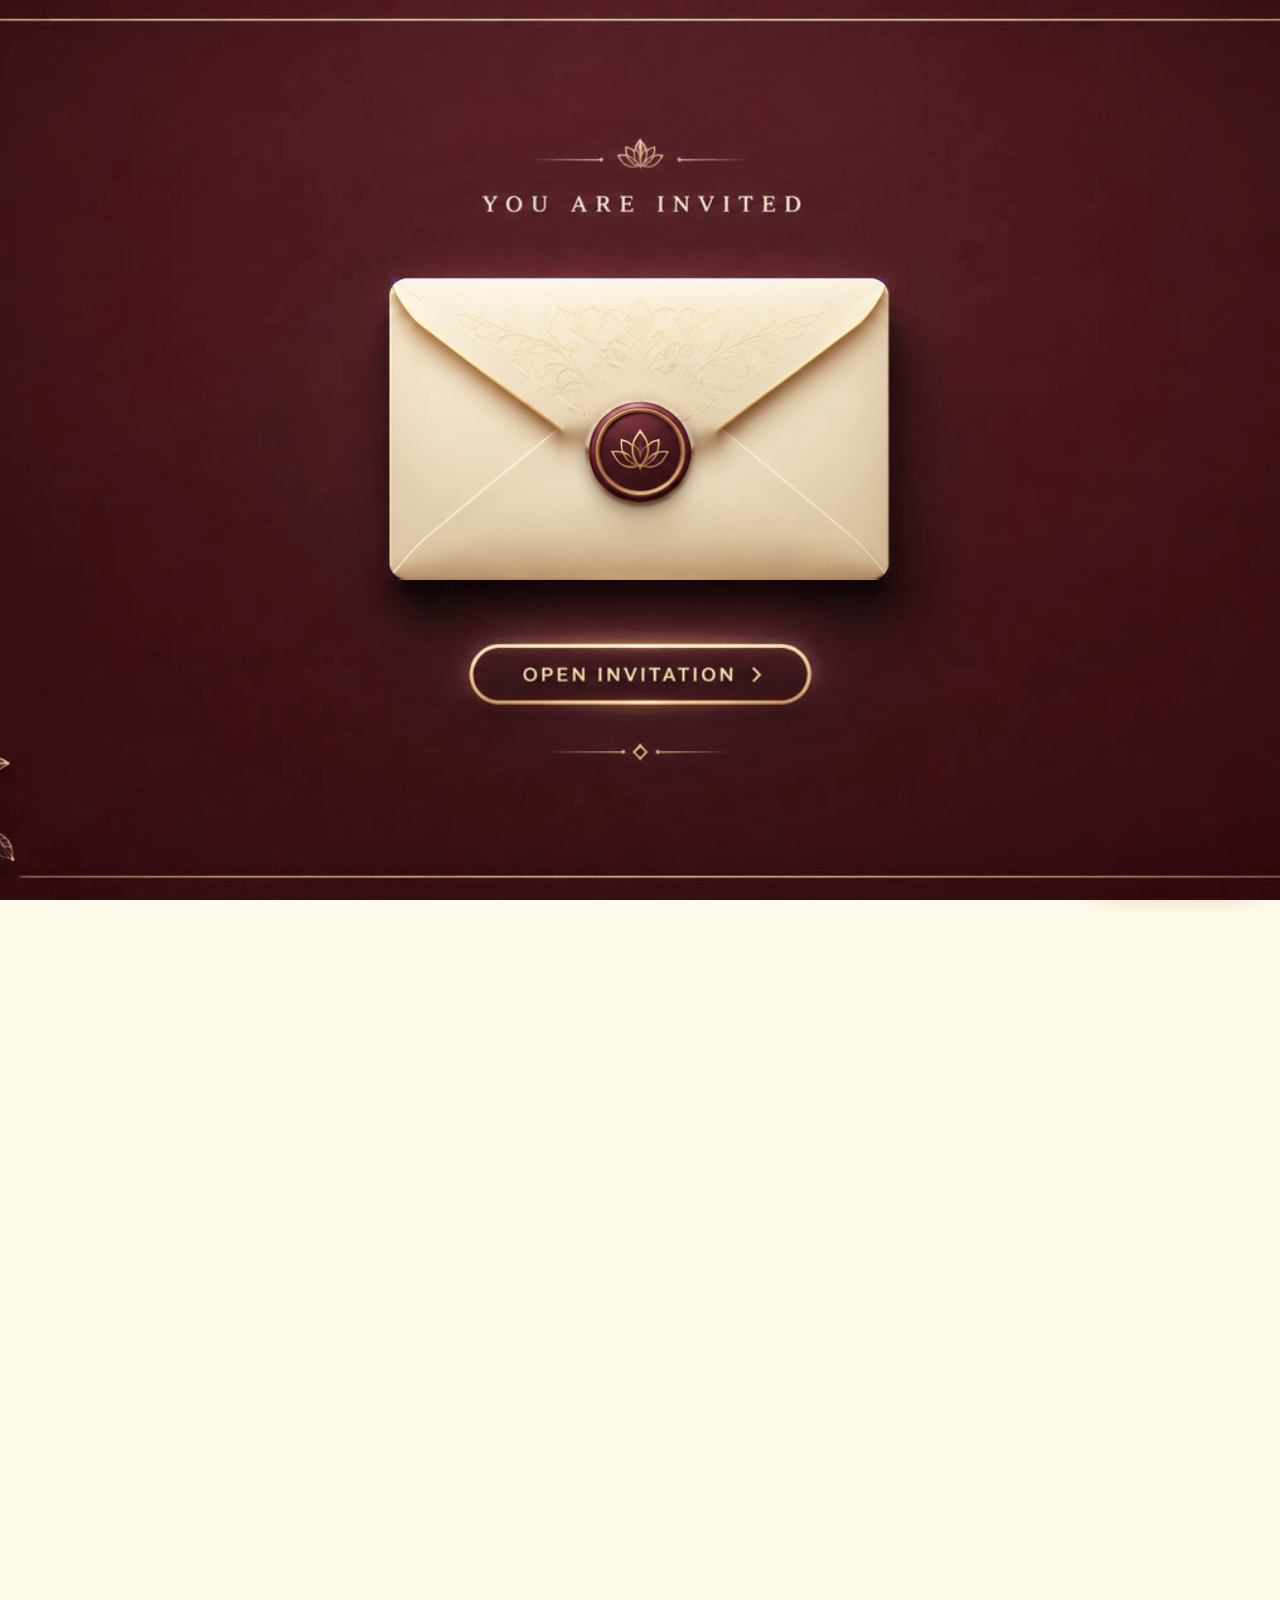
==== index.html @ 6ddcddb9 "file separeate upload" ====
<!DOCTYPE html>
<html lang="en">
<head>
<meta charset="utf-8">
<meta name="viewport" content="width=device-width, initial-scale=1, viewport-fit=cover">
<meta name="theme-color" content="#8b0f14">
<title>Hritesh &amp; Chetna · Wedding Invitation</title>
<meta name="description" content="Hritesh &amp; Chetna are getting married. 22 – 24 November 2026, Bansur, Rajasthan.">
<link rel="preconnect" href="https://fonts.googleapis.com">
<link rel="preconnect" href="https://fonts.gstatic.com" crossorigin>
<link href="https://fonts.googleapis.com/css2?family=Great+Vibes&family=Lora:ital,wght@0,400;0,500;1,400&family=Cormorant+Garamond:wght@500;600;700&family=Jost:wght@400;500&family=Hind:wght@400;500&family=Marcellus&family=Roboto:wght@400;500&family=Roboto+Mono:wght@500&display=swap" rel="stylesheet">
<link href="https://api.mapbox.com/mapbox-gl-js/v3.8.0/mapbox-gl.css" rel="stylesheet">
<script src="https://api.mapbox.com/mapbox-gl-js/v3.8.0/mapbox-gl.js" defer></script>
<script>document.documentElement.classList.add('js')</script>
<link rel="stylesheet" href="style.css">
</head>
<body class="locked">

<!-- reusable drawings -->
<svg width="0" height="0" style="position:absolute" aria-hidden="true">
  <defs>
    <symbol id="mandala" viewBox="-100 -100 200 200"><g fill="none" stroke="currentColor" stroke-width="1.3"><circle r="97"/><circle r="91"/><circle r="58"/><circle r="30"/><circle r="9"/><path transform="rotate(0.0)" d="M0 -60 C11 -68 11 -82 0 -90 C-11 -82 -11 -68 0 -60Z"/><path transform="rotate(22.5)" d="M0 -60 C11 -68 11 -82 0 -90 C-11 -82 -11 -68 0 -60Z"/><path transform="rotate(45.0)" d="M0 -60 C11 -68 11 -82 0 -90 C-11 -82 -11 -68 0 -60Z"/><path transform="rotate(67.5)" d="M0 -60 C11 -68 11 -82 0 -90 C-11 -82 -11 -68 0 -60Z"/><path transform="rotate(90.0)" d="M0 -60 C11 -68 11 -82 0 -90 C-11 -82 -11 -68 0 -60Z"/><path transform="rotate(112.5)" d="M0 -60 C11 -68 11 -82 0 -90 C-11 -82 -11 -68 0 -60Z"/><path transform="rotate(135.0)" d="M0 -60 C11 -68 11 -82 0 -90 C-11 -82 -11 -68 0 -60Z"/><path transform="rotate(157.5)" d="M0 -60 C11 -68 11 -82 0 -90 C-11 -82 -11 -68 0 -60Z"/><path transform="rotate(180.0)" d="M0 -60 C11 -68 11 -82 0 -90 C-11 -82 -11 -68 0 -60Z"/><path transform="rotate(202.5)" d="M0 -60 C11 -68 11 -82 0 -90 C-11 -82 -11 -68 0 -60Z"/><path transform="rotate(225.0)" d="M0 -60 C11 -68 11 -82 0 -90 C-11 -82 -11 -68 0 -60Z"/><path transform="rotate(247.5)" d="M0 -60 C11 -68 11 -82 0 -90 C-11 -82 -11 -68 0 -60Z"/><path transform="rotate(270.0)" d="M0 -60 C11 -68 11 -82 0 -90 C-11 -82 -11 -68 0 -60Z"/><path transform="rotate(292.5)" d="M0 -60 C11 -68 11 -82 0 -90 C-11 -82 -11 -68 0 -60Z"/><path transform="rotate(315.0)" d="M0 -60 C11 -68 11 -82 0 -90 C-11 -82 -11 -68 0 -60Z"/><path transform="rotate(337.5)" d="M0 -60 C11 -68 11 -82 0 -90 C-11 -82 -11 -68 0 -60Z"/><circle transform="rotate(5.6)" cx="0" cy="-94" r="1.6"/><circle transform="rotate(16.85)" cx="0" cy="-94" r="1.6"/><circle transform="rotate(28.1)" cx="0" cy="-94" r="1.6"/><circle transform="rotate(39.35)" cx="0" cy="-94" r="1.6"/><circle transform="rotate(50.6)" cx="0" cy="-94" r="1.6"/><circle transform="rotate(61.85)" cx="0" cy="-94" r="1.6"/><circle transform="rotate(73.1)" cx="0" cy="-94" r="1.6"/><circle transform="rotate(84.35)" cx="0" cy="-94" r="1.6"/><circle transform="rotate(95.6)" cx="0" cy="-94" r="1.6"/><circle transform="rotate(106.85)" cx="0" cy="-94" r="1.6"/><circle transform="rotate(118.1)" cx="0" cy="-94" r="1.6"/><circle transform="rotate(129.35)" cx="0" cy="-94" r="1.6"/><circle transform="rotate(140.6)" cx="0" cy="-94" r="1.6"/><circle transform="rotate(151.85)" cx="0" cy="-94" r="1.6"/><circle transform="rotate(163.1)" cx="0" cy="-94" r="1.6"/><circle transform="rotate(174.35)" cx="0" cy="-94" r="1.6"/><circle transform="rotate(185.6)" cx="0" cy="-94" r="1.6"/><circle transform="rotate(196.85)" cx="0" cy="-94" r="1.6"/><circle transform="rotate(208.1)" cx="0" cy="-94" r="1.6"/><circle transform="rotate(219.35)" cx="0" cy="-94" r="1.6"/><circle transform="rotate(230.6)" cx="0" cy="-94" r="1.6"/><circle transform="rotate(241.85)" cx="0" cy="-94" r="1.6"/><circle transform="rotate(253.1)" cx="0" cy="-94" r="1.6"/><circle transform="rotate(264.35)" cx="0" cy="-94" r="1.6"/><circle transform="rotate(275.6)" cx="0" cy="-94" r="1.6"/><circle transform="rotate(286.85)" cx="0" cy="-94" r="1.6"/><circle transform="rotate(298.1)" cx="0" cy="-94" r="1.6"/><circle transform="rotate(309.35)" cx="0" cy="-94" r="1.6"/><circle transform="rotate(320.6)" cx="0" cy="-94" r="1.6"/><circle transform="rotate(331.85)" cx="0" cy="-94" r="1.6"/><circle transform="rotate(343.1)" cx="0" cy="-94" r="1.6"/><circle transform="rotate(354.35)" cx="0" cy="-94" r="1.6"/><path transform="rotate(0)" d="M0 -30 C8 -38 8 -50 0 -57 C-8 -50 -8 -38 0 -30Z"/><path transform="rotate(15)" d="M0 -12 C5 -18 5 -24 0 -29 C-5 -24 -5 -18 0 -12Z"/><path transform="rotate(30)" d="M0 -30 C8 -38 8 -50 0 -57 C-8 -50 -8 -38 0 -30Z"/><path transform="rotate(45)" d="M0 -12 C5 -18 5 -24 0 -29 C-5 -24 -5 -18 0 -12Z"/><path transform="rotate(60)" d="M0 -30 C8 -38 8 -50 0 -57 C-8 -50 -8 -38 0 -30Z"/><path transform="rotate(75)" d="M0 -12 C5 -18 5 -24 0 -29 C-5 -24 -5 -18 0 -12Z"/><path transform="rotate(90)" d="M0 -30 C8 -38 8 -50 0 -57 C-8 -50 -8 -38 0 -30Z"/><path transform="rotate(105)" d="M0 -12 C5 -18 5 -24 0 -29 C-5 -24 -5 -18 0 -12Z"/><path transform="rotate(120)" d="M0 -30 C8 -38 8 -50 0 -57 C-8 -50 -8 -38 0 -30Z"/><path transform="rotate(135)" d="M0 -12 C5 -18 5 -24 0 -29 C-5 -24 -5 -18 0 -12Z"/><path transform="rotate(150)" d="M0 -30 C8 -38 8 -50 0 -57 C-8 -50 -8 -38 0 -30Z"/><path transform="rotate(165)" d="M0 -12 C5 -18 5 -24 0 -29 C-5 -24 -5 -18 0 -12Z"/><path transform="rotate(180)" d="M0 -30 C8 -38 8 -50 0 -57 C-8 -50 -8 -38 0 -30Z"/><path transform="rotate(195)" d="M0 -12 C5 -18 5 -24 0 -29 C-5 -24 -5 -18 0 -12Z"/><path transform="rotate(210)" d="M0 -30 C8 -38 8 -50 0 -57 C-8 -50 -8 -38 0 -30Z"/><path transform="rotate(225)" d="M0 -12 C5 -18 5 -24 0 -29 C-5 -24 -5 -18 0 -12Z"/><path transform="rotate(240)" d="M0 -30 C8 -38 8 -50 0 -57 C-8 -50 -8 -38 0 -30Z"/><path transform="rotate(255)" d="M0 -12 C5 -18 5 -24 0 -29 C-5 -24 -5 -18 0 -12Z"/><path transform="rotate(270)" d="M0 -30 C8 -38 8 -50 0 -57 C-8 -50 -8 -38 0 -30Z"/><path transform="rotate(285)" d="M0 -12 C5 -18 5 -24 0 -29 C-5 -24 -5 -18 0 -12Z"/><path transform="rotate(300)" d="M0 -30 C8 -38 8 -50 0 -57 C-8 -50 -8 -38 0 -30Z"/><path transform="rotate(315)" d="M0 -12 C5 -18 5 -24 0 -29 C-5 -24 -5 -18 0 -12Z"/><path transform="rotate(330)" d="M0 -30 C8 -38 8 -50 0 -57 C-8 -50 -8 -38 0 -30Z"/><path transform="rotate(345)" d="M0 -12 C5 -18 5 -24 0 -29 C-5 -24 -5 -18 0 -12Z"/></g></symbol>
    <symbol id="latkan" viewBox="0 0 30 280"><path d="M15 0 V236" stroke="#9a3412" stroke-width="1.2"/><circle cx="15" cy="10" r="4.4" fill="#f59e0b"/><circle cx="15" cy="20" r="4.4" fill="#c81e1e"/><circle cx="15" cy="30" r="4.4" fill="#fbbf24"/><circle cx="15" cy="40" r="4.4" fill="#ea580c"/><g transform="translate(15 50)"><ellipse rx="3.4" ry="7" fill="#f59e0b" stroke="#c2410c" stroke-width=".6" transform="rotate(0) translate(0 -5)"/><ellipse rx="3.4" ry="7" fill="#f59e0b" stroke="#c2410c" stroke-width=".6" transform="rotate(40) translate(0 -5)"/><ellipse rx="3.4" ry="7" fill="#f59e0b" stroke="#c2410c" stroke-width=".6" transform="rotate(80) translate(0 -5)"/><ellipse rx="3.4" ry="7" fill="#f59e0b" stroke="#c2410c" stroke-width=".6" transform="rotate(120) translate(0 -5)"/><ellipse rx="3.4" ry="7" fill="#f59e0b" stroke="#c2410c" stroke-width=".6" transform="rotate(160) translate(0 -5)"/><ellipse rx="3.4" ry="7" fill="#f59e0b" stroke="#c2410c" stroke-width=".6" transform="rotate(200) translate(0 -5)"/><ellipse rx="3.4" ry="7" fill="#f59e0b" stroke="#c2410c" stroke-width=".6" transform="rotate(240) translate(0 -5)"/><ellipse rx="3.4" ry="7" fill="#f59e0b" stroke="#c2410c" stroke-width=".6" transform="rotate(280) translate(0 -5)"/><ellipse rx="3.4" ry="7" fill="#f59e0b" stroke="#c2410c" stroke-width=".6" transform="rotate(320) translate(0 -5)"/><circle r="3.6" fill="#ea580c"/></g><circle cx="15" cy="68" r="4.4" fill="#c81e1e"/><circle cx="15" cy="78" r="4.4" fill="#fbbf24"/><circle cx="15" cy="88" r="4.4" fill="#ea580c"/><circle cx="15" cy="98" r="4.4" fill="#f59e0b"/><g transform="translate(15 108)"><ellipse rx="3.4" ry="7" fill="#f59e0b" stroke="#c2410c" stroke-width=".6" transform="rotate(0) translate(0 -5)"/><ellipse rx="3.4" ry="7" fill="#f59e0b" stroke="#c2410c" stroke-width=".6" transform="rotate(40) translate(0 -5)"/><ellipse rx="3.4" ry="7" fill="#f59e0b" stroke="#c2410c" stroke-width=".6" transform="rotate(80) translate(0 -5)"/><ellipse rx="3.4" ry="7" fill="#f59e0b" stroke="#c2410c" stroke-width=".6" transform="rotate(120) translate(0 -5)"/><ellipse rx="3.4" ry="7" fill="#f59e0b" stroke="#c2410c" stroke-width=".6" transform="rotate(160) translate(0 -5)"/><ellipse rx="3.4" ry="7" fill="#f59e0b" stroke="#c2410c" stroke-width=".6" transform="rotate(200) translate(0 -5)"/><ellipse rx="3.4" ry="7" fill="#f59e0b" stroke="#c2410c" stroke-width=".6" transform="rotate(240) translate(0 -5)"/><ellipse rx="3.4" ry="7" fill="#f59e0b" stroke="#c2410c" stroke-width=".6" transform="rotate(280) translate(0 -5)"/><ellipse rx="3.4" ry="7" fill="#f59e0b" stroke="#c2410c" stroke-width=".6" transform="rotate(320) translate(0 -5)"/><circle r="3.6" fill="#ea580c"/></g><circle cx="15" cy="126" r="4.4" fill="#fbbf24"/><circle cx="15" cy="136" r="4.4" fill="#ea580c"/><circle cx="15" cy="146" r="4.4" fill="#f59e0b"/><circle cx="15" cy="156" r="4.4" fill="#c81e1e"/><g transform="translate(15 166)"><ellipse rx="3.4" ry="7" fill="#f59e0b" stroke="#c2410c" stroke-width=".6" transform="rotate(0) translate(0 -5)"/><ellipse rx="3.4" ry="7" fill="#f59e0b" stroke="#c2410c" stroke-width=".6" transform="rotate(40) translate(0 -5)"/><ellipse rx="3.4" ry="7" fill="#f59e0b" stroke="#c2410c" stroke-width=".6" transform="rotate(80) translate(0 -5)"/><ellipse rx="3.4" ry="7" fill="#f59e0b" stroke="#c2410c" stroke-width=".6" transform="rotate(120) translate(0 -5)"/><ellipse rx="3.4" ry="7" fill="#f59e0b" stroke="#c2410c" stroke-width=".6" transform="rotate(160) translate(0 -5)"/><ellipse rx="3.4" ry="7" fill="#f59e0b" stroke="#c2410c" stroke-width=".6" transform="rotate(200) translate(0 -5)"/><ellipse rx="3.4" ry="7" fill="#f59e0b" stroke="#c2410c" stroke-width=".6" transform="rotate(240) translate(0 -5)"/><ellipse rx="3.4" ry="7" fill="#f59e0b" stroke="#c2410c" stroke-width=".6" transform="rotate(280) translate(0 -5)"/><ellipse rx="3.4" ry="7" fill="#f59e0b" stroke="#c2410c" stroke-width=".6" transform="rotate(320) translate(0 -5)"/><circle r="3.6" fill="#ea580c"/></g><circle cx="15" cy="184" r="4.4" fill="#ea580c"/><circle cx="15" cy="194" r="4.4" fill="#f59e0b"/><circle cx="15" cy="204" r="4.4" fill="#c81e1e"/><circle cx="15" cy="214" r="4.4" fill="#fbbf24"/><g transform="translate(15 224)"><ellipse rx="3.4" ry="7" fill="#f59e0b" stroke="#c2410c" stroke-width=".6" transform="rotate(0) translate(0 -5)"/><ellipse rx="3.4" ry="7" fill="#f59e0b" stroke="#c2410c" stroke-width=".6" transform="rotate(40) translate(0 -5)"/><ellipse rx="3.4" ry="7" fill="#f59e0b" stroke="#c2410c" stroke-width=".6" transform="rotate(80) translate(0 -5)"/><ellipse rx="3.4" ry="7" fill="#f59e0b" stroke="#c2410c" stroke-width=".6" transform="rotate(120) translate(0 -5)"/><ellipse rx="3.4" ry="7" fill="#f59e0b" stroke="#c2410c" stroke-width=".6" transform="rotate(160) translate(0 -5)"/><ellipse rx="3.4" ry="7" fill="#f59e0b" stroke="#c2410c" stroke-width=".6" transform="rotate(200) translate(0 -5)"/><ellipse rx="3.4" ry="7" fill="#f59e0b" stroke="#c2410c" stroke-width=".6" transform="rotate(240) translate(0 -5)"/><ellipse rx="3.4" ry="7" fill="#f59e0b" stroke="#c2410c" stroke-width=".6" transform="rotate(280) translate(0 -5)"/><ellipse rx="3.4" ry="7" fill="#f59e0b" stroke="#c2410c" stroke-width=".6" transform="rotate(320) translate(0 -5)"/><circle r="3.6" fill="#ea580c"/></g><path d="M15 236 C8 238 6 250 5 258 H25 C24 250 22 238 15 236Z" fill="#d99a2b" stroke="#9a3412" stroke-width=".8"/><circle cx="15" cy="262" r="3" fill="#9a3412"/><path d="M11 266 L15 280 L19 266Z" fill="#c81e1e"/></symbol>
    <symbol id="orn" viewBox="0 0 180 26"><g fill="none" stroke="currentColor" stroke-width="1.2"><path d="M4 13 H62 M118 13 H176"/><path d="M62 13 l4 -4 4 4 -4 4z M110 13 l4 -4 4 4 -4 4z" fill="currentColor"/><path d="M90 22 C82 16 82 8 90 2 C98 8 98 16 90 22Z"/><path d="M90 22 C80 22 74 16 74 8 C82 9 88 14 90 22Z"/><path d="M90 22 C100 22 106 16 106 8 C98 9 92 14 90 22Z"/></g></symbol>
    <symbol id="i-kalash" viewBox="0 0 64 64"><g fill="none" stroke="currentColor" stroke-width="2" stroke-linecap="round" stroke-linejoin="round"><path d="M18 40 C14 30 20 25 32 25 C44 25 50 30 46 40 C44 48 38 53 32 53 C26 53 20 48 18 40Z"/><path d="M26 25 V21 H38 V25"/><path d="M23 21 H41"/><circle cx="32" cy="14" r="6"/><path d="M27 19 C20 15 15 17 12 21 M37 19 C44 15 49 17 52 21 M28 18 C24 10 18 9 15 11 M36 18 C40 10 46 9 49 11"/><path d="M20 35 H44 M22 44 H42"/><path d="M29 39 l3 -3 3 3 -3 3z" fill="currentColor"/><path d="M24 57 H40"/></g></symbol>
    <symbol id="i-dholak" viewBox="0 0 64 64"><g fill="none" stroke="currentColor" stroke-width="2" stroke-linecap="round" stroke-linejoin="round"><ellipse cx="12" cy="32" rx="5" ry="13"/><ellipse cx="52" cy="32" rx="5" ry="13"/><path d="M12 19 C24 15 40 15 52 19 M12 45 C24 49 40 49 52 45"/><path d="M15 22 L21 43 L27 21 L33 44 L39 21 L45 43 L50 22"/><path d="M8 52 L20 40 M56 52 L44 40"/><circle cx="7" cy="53" r="2" fill="currentColor"/><circle cx="57" cy="53" r="2" fill="currentColor"/></g></symbol>
    <symbol id="i-safa" viewBox="0 0 64 64"><g fill="none" stroke="currentColor" stroke-width="2" stroke-linecap="round" stroke-linejoin="round"><path d="M12 44 C12 27 21 18 32 18 C43 18 52 27 52 44 Z"/><path d="M14 37 C25 30 39 30 50 37 M17 29 C26 23 38 23 47 29"/><path d="M12 44 H52"/><circle cx="32" cy="26" r="3.2" fill="currentColor"/><path d="M33 23 C31 13 35 8 41 4 C38 11 38 16 35 22"/><path d="M20 44 C18 52 22 58 24 60 M44 44 C46 52 42 58 40 60"/><path d="M26 49 C28 51 36 51 38 49"/></g></symbol>
    <symbol id="i-pin" viewBox="0 0 64 64"><g fill="none" stroke="currentColor" stroke-width="2" stroke-linecap="round" stroke-linejoin="round"><path d="M32 58 C32 58 14 40 14 26 C14 15 22 8 32 8 C42 8 50 15 50 26 C50 40 32 58 32 58Z"/><path d="M24 30 V22 L32 16 L40 22 V30 Z M29 30 V25 H35 V30"/></g></symbol>
    <symbol id="i-diya" viewBox="0 0 64 64"><g fill="none" stroke="currentColor" stroke-width="2" stroke-linecap="round" stroke-linejoin="round"><path d="M8 36 C10 48 22 54 32 54 C42 54 54 48 56 36 Z"/><path d="M6 36 H58"/><path d="M32 30 C26 24 28 16 32 8 C36 16 38 24 32 30Z"/><path d="M22 44 C26 46 38 46 42 44"/></g></symbol>
    <symbol id="i-cal" viewBox="0 0 24 24"><g fill="none" stroke="currentColor" stroke-width="1.8" stroke-linecap="round"><rect x="3.5" y="5" width="17" height="15" rx="2.5"/><path d="M3.5 10h17M8 3v4M16 3v4M12 13v4M10 15h4"/></g></symbol>
    <symbol id="i-mail" viewBox="0 0 24 24"><g fill="none" stroke="currentColor" stroke-width="1.8" stroke-linejoin="round"><rect x="3" y="5.5" width="18" height="13" rx="2.5"/><path d="M3.5 7l8.5 6.5L20.5 7"/></g></symbol>
    <symbol id="i-map" viewBox="0 0 24 24"><g fill="none" stroke="currentColor" stroke-width="1.8" stroke-linejoin="round"><path d="M12 21s-6.5-6.2-6.5-11a6.5 6.5 0 0 1 13 0c0 4.8-6.5 11-6.5 11z"/><circle cx="12" cy="10" r="2.4"/></g></symbol>
    <symbol id="i-events" viewBox="0 0 24 24"><g fill="none" stroke="currentColor" stroke-width="1.8" stroke-linecap="round"><path d="M12 3c-2 3-2 5 0 7 2-2 2-4 0-7z"/><path d="M4 13h16l-2 6H6z"/><path d="M8 16h8"/></g></symbol>
    <symbol id="i-help" viewBox="0 0 24 24"><g fill="none" stroke="currentColor" stroke-width="1.8" stroke-linecap="round"><circle cx="12" cy="12" r="9"/><path d="M9.6 9.4a2.5 2.5 0 0 1 4.8.9c0 1.7-2.4 2.1-2.4 3.7"/><circle cx="12" cy="17.2" r=".6" fill="currentColor"/></g></symbol>
    <symbol id="i-mute" viewBox="0 0 24 24"><g fill="none" stroke="currentColor" stroke-width="1.8" stroke-linecap="round" stroke-linejoin="round"><path d="M4 9.5h3.5L12 5.5v13l-4.5-4H4z"/><path d="M16 9.5l5 5M21 9.5l-5 5"/></g></symbol>
    <symbol id="i-phone" viewBox="0 0 24 24"><path fill="currentColor" d="M6.6 10.8a15.1 15.1 0 0 0 6.6 6.6l2.2-2.2c.3-.3.7-.4 1-.2 1.1.4 2.3.6 3.6.6.6 0 1 .4 1 1V20c0 .6-.4 1-1 1A17 17 0 0 1 3 4c0-.6.4-1 1-1h3.5c.6 0 1 .4 1 1 0 1.3.2 2.5.6 3.6.1.3 0 .7-.2 1z"/></symbol>
    <symbol id="diya" viewBox="0 0 60 60">
      <ellipse class="glow" cx="30" cy="26" rx="18" ry="20" fill="#fbbf24" opacity=".28"/>
      <path class="flame" d="M30 34 C23 27 25 18 30 8 C35 18 37 27 30 34Z" fill="#f59e0b"/>
      <path class="flame" d="M30 33 C27 28 28 23 30 17 C32 23 33 28 30 33Z" fill="#fde68a"/>
      <path d="M6 36 C9 49 20 55 30 55 C40 55 51 49 54 36 Z" fill="#b8432f"/>
      <path d="M4 36 H56" stroke="#8b0f14" stroke-width="3" stroke-linecap="round"/>
      <path d="M14 44 C22 48 38 48 46 44" stroke="#f8e0a8" stroke-width="1.6" fill="none"/>
      <circle cx="30" cy="47" r="1.8" fill="#f8e0a8"/>
    </symbol>
  </defs>
</svg>

<!-- ================= ENVELOPE ================= -->
<div class="gate" id="gate" role="button" tabindex="0" aria-label="Tap to open the invitation">
  <div class="stage-g">
    <img class="stage-bg" src="gate-background.jpg" alt="" draggable="false">
    <div class="env-layer">
      <div class="env-back"></div>
      <div class="env-card"><div class="card-in"><span>You are invited</span><b>Hritesh &amp; Chetna</b><small>22 &ndash; 24 November 2026</small></div></div>
      <div class="env-front"></div>
      <div class="env-flap"><div class="flap-face"></div><div class="flap-back"></div></div>
      <img class="env-seal" src="wax-seal.png" alt="" draggable="false">
    </div>
  </div>
</div>

<!-- ================= HERO ================= -->
<header class="hero" id="invitation">
  <div class="stage">
    <div class="sun" aria-hidden="true"></div>
    <svg class="halo mandala spin" aria-hidden="true"><use href="#mandala"/></svg>
    <svg class="side-mandala l mandala spin wide-only" aria-hidden="true"><use href="#mandala"/></svg>
    <svg class="side-mandala r mandala spin rev wide-only" aria-hidden="true"><use href="#mandala"/></svg>
    <div class="toran wide-only" aria-hidden="true"><i></i><i></i><i></i><i></i><i></i><i></i><i></i><i></i><i></i><i></i><i></i><i></i></div>

    <div class="lyr lyr-L pillar" aria-hidden="true"></div>
    <div class="lyr lyr-R pillar" aria-hidden="true"></div>
    <img class="lyr lyr-G" src="ganesh.webp" alt="Shri Ganesh" draggable="false">

    <div class="ctext">
      <p class="shloka f" lang="sa">वक्रतुण्ड महाकाय सूर्यकोटि समप्रभ ।<br>निर्विघ्नं कुरु मे देव सर्वकार्येषु सर्वदा ॥</p>
      <p class="bless f">With blessings of our families</p>
      <h1 class="names"><span>Hritesh</span><span class="amp">&amp;</span><span>Chetna</span></h1>
      <p class="date f">22nd &ndash; 24th November 2026</p>
      <p class="addr f">Dhani Sillar, Bansur, Kotputli-Behror, <br>Rajasthan &ndash; 301402</p>
      <svg class="orn hero-orn f" aria-hidden="true"><use href="#orn"/></svg>
    </div>

    <div class="latkans wide-only" aria-hidden="true"><svg class="lk" style="left:28%;height:calc(var(--u) * 210)"><use href="#latkan"/></svg><svg class="lk" style="left:36%;height:calc(var(--u) * 150)"><use href="#latkan"/></svg><svg class="lk" style="right:36%;height:calc(var(--u) * 150)"><use href="#latkan"/></svg><svg class="lk" style="right:28%;height:calc(var(--u) * 210)"><use href="#latkan"/></svg></div>
    <div class="diyas l wide-only" aria-hidden="true"><svg class="diya"><use href="#diya"/></svg><svg class="diya"><use href="#diya"/></svg><svg class="diya"><use href="#diya"/></svg></div>
    <div class="diyas r wide-only" aria-hidden="true"><svg class="diya"><use href="#diya"/></svg><svg class="diya"><use href="#diya"/></svg><svg class="diya"><use href="#diya"/></svg></div>

    <img class="lyr lyr-C" src="couple.webp" alt="The bride and groom in wedding clothes, standing among flowers" draggable="false">
    <canvas id="petals" aria-hidden="true"></canvas>
    <a class="scroll-cue" href="#details"><span class="sr">Scroll to the details</span></a>
  </div>

  <div class="hero-after" id="details">
    <div class="garland sm" aria-hidden="true" style="margin:0 -20px 30px"></div>
    <p class="tagline rv">Two hearts, two families and one beautiful beginning. It would mean the world to have you with us.</p>
    <div class="facts">
      <div class="fact rv">
        <svg class="ic" aria-hidden="true"><use href="#i-kalash"/></svg>
        <p class="kicker">When</p>
        <strong>22 – 24 November</strong>
        <small>Sunday to Tuesday, 2026</small>
      </div>
      <div class="fact rv">
        <svg class="ic" aria-hidden="true"><use href="#i-pin"/></svg>
        <p class="kicker">Where</p>
        <strong>Bansur</strong>
        <small><a href="#venue">See the map &amp; routes</a></small>
      </div>
      <div class="fact rv">
        <svg class="ic" aria-hidden="true"><use href="#i-diya"/></svg>
        <p class="kicker">It begins with</p>
        <strong>Lagan &amp; Tikka</strong>
        <small>Sunday 22 Nov · from 6 PM</small>
      </div>
    </div>
    <a class="btn rv" href="#celebrations">See all the celebrations ↓</a>
  </div>
</header>

<main>
<!-- ================= CELEBRATIONS ================= -->
<section class="celebrations" id="celebrations">
  <div class="wrap">
    <div class="head rv">
      <p class="kicker">Save the dates</p>
      <h2>Three days, three celebrations</h2>
      <svg class="orn" aria-hidden="true"><use href="#orn"/></svg>
      <p>Let the festivities unfold with love, laughter and cherished traditions.</p>
    </div>
    <div class="events">
      <article class="event rv ev-lagan">
        <div class="event-top">
          <svg aria-hidden="true"><use href="#i-kalash"/></svg>
          <div class="wd">Sunday</div><div class="dn">22</div><div class="mo">November 2026</div>
        </div>
        <div class="event-body">
          <h3>Lagan &amp; Tikka</h3>
          <div class="hi">Lagan aur Tikka</div>
          <span class="time">6:00 PM onwards</span>
          <p>The first ritual, at the groom's home. Family gathers to bless the couple and make it official.</p>
          <button class="cal" type="button" data-title="Lagan &amp; Tikka · Hritesh &amp; Chetna" data-start="20261122T123000Z" data-end="20261122T163000Z"><svg aria-hidden="true"><use href="#i-cal"/></svg>Add to calendar</button>
          <a class="go" href="https://www.google.com/maps/search/?api=1&amp;query=27.697652%2C76.365031" target="_blank" rel="noopener">Function Place · Open in Google Maps ↗</a>
        </div>
      </article>
      <article class="event rv ev-haldi">
        <div class="event-top">
          <svg aria-hidden="true"><use href="#i-dholak"/></svg>
          <div class="wd">Monday</div><div class="dn">23</div><div class="mo">November 2026</div>
        </div>
        <div class="event-body">
          <h3>Haldi, Mehndi &amp; Sangeet</h3>
          <div class="hi">Haldi, Mehndi aur Sangeet</div>
          <span class="time">2:00 PM onwards</span>
          <p>Haldi to start the day, henna on the hands, dholak in the courtyard, and both families dancing late into the evening.</p>
          <button class="cal" type="button" data-title="Haldi, Mehndi &amp; Sangeet · Hritesh &amp; Chetna" data-start="20261123T083000Z" data-end="20261123T163000Z"><svg aria-hidden="true"><use href="#i-cal"/></svg>Add to calendar</button>
          <a class="go" href="https://www.google.com/maps/search/?api=1&amp;query=27.697652%2C76.365031" target="_blank" rel="noopener">Function Place · Open in Google Maps ↗</a>
        </div>
      </article>
      <article class="event rv ev-barat">
        <div class="event-top">
          <svg aria-hidden="true"><use href="#i-safa"/></svg>
          <div class="wd">Tuesday</div><div class="dn">24</div><div class="mo">November 2026</div>
        </div>
        <div class="event-body">
          <h3>Nikasi &amp; Barat</h3>
          <div class="hi">Nikasi aur Baraat</div>
          <span class="time">4:00 PM onwards</span>
          <p>The groom sets off on the ghodi with the baraat close behind. Bring your dancing shoes.</p>
          <button class="cal" type="button" data-title="Nikasi &amp; Barat · Hritesh &amp; Chetna" data-start="20261124T103000Z" data-end="20261124T163000Z"><svg aria-hidden="true"><use href="#i-cal"/></svg>Add to calendar</button>
          <a class="go" href="https://www.google.com/maps/search/?api=1&amp;query=27.697652%2C76.365031" target="_blank" rel="noopener">Function Place · Open in Google Maps ↗</a>
        </div>
      </article>
    </div>
    <div class="ev-dots" id="evDots" role="tablist" aria-label="Choose a celebration"><button type="button" class="on" aria-label="Lagan &amp; Tikka"></button><button type="button" aria-label="Haldi, Mehndi &amp; Sangeet"></button><button type="button" aria-label="Nikasi &amp; Barat"></button></div>
    <p class="swipe">Swipe to see all three &rarr;</p>
  </div>
</section>

<!-- ================= COUNTDOWN ================= -->
<section class="count" aria-labelledby="count-h">
  <div class="garland" aria-hidden="true"></div>
  <svg class="bigm mandala spin" aria-hidden="true"><use href="#mandala"/></svg>
  <div class="wrap">
    <p class="kicker rv">Counting the days</p>
    <h2 id="count-h" class="rv">Not long now</h2>
    <p class="when rv">Sunday, 22 November 2026 · 6:00 PM</p>
    <div class="clock rv" id="clock" role="timer" aria-live="off">
      <div class="unit" data-u="days"><div class="tile"><b>--</b></div><span>Days</span></div>
      <i class="sep">:</i>
      <div class="unit" data-u="hours"><div class="tile"><b>--</b></div><span>Hours</span></div>
      <i class="sep">:</i>
      <div class="unit" data-u="minutes"><div class="tile"><b>--</b></div><span>Minutes</span></div>
      <i class="sep">:</i>
      <div class="unit" data-u="seconds"><div class="tile"><b>--</b></div><span>Seconds</span></div>
    </div>
    <p class="today-note">Today is the day!</p>
    <p class="until rv" id="until">until the Lagan &amp; Tikka</p>
    <div class="diyas-row rv" aria-hidden="true"><svg class="diya"><use href="#diya"/></svg><svg class="diya"><use href="#diya"/></svg><svg class="diya"><use href="#diya"/></svg><svg class="diya"><use href="#diya"/></svg><svg class="diya"><use href="#diya"/></svg></div>
  </div>
</section>

<!-- ================= VENUE ================= -->
<section id="venue">
  <div class="wrap">
    <div class="head rv">
      <p class="kicker">Padharo sa</p>
      <h2>Finding your way to us</h2>
      <svg class="orn" aria-hidden="true"><use href="#orn"/></svg>
    </div>
    <div class="map-frame rv">
      <div class="mbx" id="map" role="region" aria-label="Map of the venue in Bansur with routes from nearby cities">
        <div class="map-toggle" role="group" aria-label="Map style">
          <button type="button" data-style="streets" aria-pressed="true">Map</button>
          <button type="button" data-style="satellite" aria-pressed="false">Satellite</button>
        </div>
      </div>
      <div class="routes" id="routes" aria-label="Routes from nearby cities"></div>
      <div class="map-foot">
        <span>Dhani Sillar, Bansur, Kotputli-Behror, Rajasthan &ndash; 301402</span>
        <a class="btn" href="https://www.google.com/maps/dir/?api=1&amp;destination=27.697652,76.365031" target="_blank" rel="noopener">Directions in Google Maps</a>
      </div>
    </div>
  </div>
</section>

<!-- ================= RSVP ================= -->
<section class="rsvp" id="rsvp">
  <div class="garland sm" aria-hidden="true"></div>
  <div class="wrap">
    <div class="head rv">
      <p class="kicker">Kindly respond</p>
      <h2>Will you be there?</h2>
      <svg class="orn" aria-hidden="true"><use href="#orn"/></svg>
      <p>A little heads-up from you helps us make all the arrangements just right.</p>
    </div>
    <div class="rsvp-card rv">
      <svg class="wm mandala" aria-hidden="true"><use href="#mandala"/></svg>
      <h3>Your reply</h3>
      <form class="rsvp-form" id="rsvpForm" novalidate>
        <label class="f">Your name
          <input type="text" id="rsvpName" name="name" required placeholder="Full name" autocomplete="name">
        </label>
        <div class="f">Number of guests (including you)
          <div class="stepper">
            <button type="button" data-d="-1" aria-label="One less guest">&minus;</button>
            <output id="rsvpGuests" aria-live="polite">1</output>
            <button type="button" data-d="1" aria-label="One more guest">+</button>
          </div>
        </div>
        <fieldset style="border:none;padding:0;margin:0">
          <legend>Which celebrations will you attend?</legend>
          <div class="checks">
            <label><input type="checkbox" name="events" value="Lagan & Tikka (Sun 22 Nov)"> Lagan &amp; Tikka · Sun 22 Nov</label>
            <label><input type="checkbox" name="events" value="Haldi, Mehndi & Sangeet (Mon 23 Nov)"> Haldi, Mehndi &amp; Sangeet · Mon 23 Nov</label>
            <label><input type="checkbox" name="events" value="Nikasi & Barat (Tue 24 Nov)"> Nikasi &amp; Barat · Tue 24 Nov</label>
          </div>
        </fieldset>
        <p class="rsvp-msg" id="rsvpMsg" role="alert"></p>
        <button class="btn" type="submit">Send on WhatsApp</button>
      </form>
    </div>
  </div>
</section>
</main>

<!-- ================= FOOTER ================= -->
<footer>
  <div class="garland" aria-hidden="true"></div>
  <svg class="bigm mandala spin rev" aria-hidden="true"><use href="#mandala"/></svg>
  <div class="inner">
    <svg class="orn" aria-hidden="true" style="color:var(--gold-l)"><use href="#orn"/></svg>
    <h2>With love, Hritesh &amp; Chetna</h2>
    <p>It wouldn't be the same without you. See you in Bansur!</p>
    <p class="when">22 – 24 November 2026 · Bansur, Kotputli-Behror, Rajasthan</p>

    <div class="contact rv" id="contacts">
      <h3>Address &amp; contacts</h3>
      <address>Residence: Dhani Sillar, Bansur<br>District Kotputli-Behror (Rajasthan)</address>
      <div class="people">
        <div class="person">
          <strong>Gopal Saini</strong>
          <em>Advocate</em>
          <span class="num">+91 94606 03721</span>
          <a class="call" href="tel:+919460603721"><svg aria-hidden="true"><use href="#i-phone"/></svg>Call</a>
        </div>
        <div class="person">
          <strong>Ramesh Saini</strong>
          <em>Gopal Medical Hall</em>
          <span class="num">+91 97853 91020</span>
          <a class="call" href="tel:+919785391020"><svg aria-hidden="true"><use href="#i-phone"/></svg>Call</a>
        </div>
      </div>
    </div>
    <a class="btn ghost" href="#invitation">Back to top ↑</a>
  </div>
</footer>

<button class="music-btn" id="musicBtn" type="button" aria-pressed="false">
  <span class="bars" aria-hidden="true"><i></i><i></i><i></i></span><svg class="mute" aria-hidden="true"><use href="#i-mute"/></svg>
  <span id="musicLabel">Tap to play music</span>
</button>
<nav class="mnav" id="mnav" aria-label="Quick links">
  <a href="#celebrations" data-s="celebrations"><svg aria-hidden="true"><use href="#i-events"/></svg>Events</a>
  <a href="#venue" data-s="venue"><svg aria-hidden="true"><use href="#i-map"/></svg>Map</a>
  <a href="#rsvp" data-s="rsvp"><svg aria-hidden="true"><use href="#i-mail"/></svg>RSVP</a>
  <a href="#contacts" data-s="contacts"><svg aria-hidden="true"><use href="#i-help"/></svg>Need Help?</a>
  <button type="button" id="mnavMusic" class="music" aria-pressed="false" aria-label="Music"><span class="bars" aria-hidden="true"><i></i><i></i><i></i></span><svg class="mute" aria-hidden="true"><use href="#i-mute"/></svg><span class="lbl">Music off</span></button>
</nav>
<audio id="bgm" loop preload="auto" src="music.mp3"></audio>

<script src="main.js"></script>
</body>
</html>
---- style.css ----
:root{
  --maroon:#8b0f14;--maroon-d:#5a0a0e;--red:#8b0000;--vermilion:#b8432f;
  --gold:#d99a2b;--gold-l:#f8e0a8;--marigold:#f59e0b;--leaf:#2f7d32;
  --blush:#ffd9ca;--blush-l:#ffeee5;--pink:#f1a99a;--cream:#fffbea;--paper:#fff7e8;
  --ink:#3b2316;--muted:#7a5a4a;--line:#f1dccb;
  --ui:"Jost",Arial,Helvetica,sans-serif;--script:"Great Vibes","Brush Script MT",cursive;
  --head:"Cormorant Garamond",Georgia,serif;--body:"Lora",Georgia,serif;--num:"Marcellus","Jost",Arial,sans-serif;
  
}
*{box-sizing:border-box}
html{scroll-behavior:smooth;-webkit-text-size-adjust:100%;text-size-adjust:100%;width:100%;overflow-x:hidden}
@supports (overflow:clip){html{overflow-x:clip}}
body{margin:0;background:var(--cream);color:var(--ink);font-family:var(--body);line-height:1.65;width:100%;max-width:100%;overflow-x:hidden;overflow-wrap:break-word}
@supports (overflow:clip){body{overflow-x:clip}}
section,header,footer,main{max-width:100%;overflow-x:clip}
img,video,canvas,iframe{max-width:100%}
img,svg{display:block;max-width:100%}
a{color:inherit}
h1,h2,h3{margin:0;font-weight:600}
.sr{position:absolute;width:1px;height:1px;overflow:hidden;clip:rect(0 0 0 0)}
.script{font-family:var(--script);font-weight:normal}

/* ---------- shared ornaments ---------- */
.garland{height:64px;background:url("toran.svg") repeat-x center top/auto 64px;pointer-events:none}
.garland.sm{height:46px;background-size:auto 46px}
.orn{width:180px;height:26px;margin:12px auto 0;color:var(--gold)}
.mandala{color:var(--gold)}
.spin{animation:spin 140s linear infinite}
.spin.rev{animation-direction:reverse}
@keyframes spin{to{transform:rotate(360deg)}}

.btn{display:inline-flex;align-items:center;justify-content:center;gap:10px;padding:14px 30px;background:var(--maroon);color:#fff;text-decoration:none;font:500 15px var(--ui);letter-spacing:.06em;border-radius:999px;border:none;cursor:pointer;box-shadow:0 10px 24px #8b0f1430,inset 0 0 0 1px #ffffff22;transition:transform .2s,box-shadow .2s}
.btn:hover{transform:translateY(-2px);box-shadow:0 14px 28px #8b0f1440}
.btn.gold{background:linear-gradient(180deg,#f3c25a,#d99a2b);color:var(--maroon-d)}
.btn.ghost{background:transparent;color:var(--gold-l);box-shadow:inset 0 0 0 1px var(--gold-l)}

.wrap{max-width:1120px;margin:0 auto;padding:84px 22px}
.head{text-align:center;max-width:680px;margin:0 auto 46px}
.kicker{font:30px/1.1 var(--script);color:var(--vermilion);margin:0}
.head h2{font-family:var(--head);color:var(--maroon);font-size:clamp(34px,5vw,50px);line-height:1.1;margin:6px 0 0}
.head p{color:var(--muted);margin:14px 0 0;font-size:17px}

/* reveal on scroll */
.js .rv{opacity:0;transform:translateY(28px);transition:opacity .9s ease,transform .9s cubic-bezier(.2,.7,.2,1)}
.js .rv.in{opacity:1;transform:none}

/* ================= HERO ================= */
.hero{position:relative;background:var(--cream);width:100%;container-type:inline-size}
.stage{--u:calc(min(100vw,560px) / 512);--u:calc(min(100cqw,560px) / 512);max-width:100%;position:relative;width:calc(var(--u) * 512);height:calc(var(--u) * 722);margin:0 auto;overflow:hidden;background:var(--cream)}
.lyr{position:absolute;pointer-events:none;user-select:none;-webkit-user-drag:none;max-width:none}
.lyr-L{left:0;top:0;height:100%;width:calc(var(--u) * 206)}
.lyr-R{right:0;top:0;height:100%;width:calc(var(--u) * 206)}
.lyr-G{left:calc(50% + var(--u) * -16);top:calc(var(--u) * 15);width:calc(var(--u) * 53);filter:drop-shadow(0 0 0 #f59e0b00)}
.lyr-C{left:calc(50% + var(--u) * -146);top:calc(var(--u) * 399);width:calc(var(--u) * 292);z-index:3}
.halo{position:absolute;left:50%;top:calc(var(--u) * 560);width:calc(var(--u) * 330);height:calc(var(--u) * 330);margin:calc(var(--u) * -165) 0 0 calc(var(--u) * -165);opacity:.22;z-index:1}
.sun{position:absolute;left:50%;top:calc(var(--u) * 560);width:calc(var(--u) * 300);height:calc(var(--u) * 300);margin:calc(var(--u) * -150) 0 0 calc(var(--u) * -150);border-radius:50%;background:radial-gradient(circle,#ffe2a8 0%,#ffe9c4aa 40%,#fffbea00 70%);z-index:0}
#petals{position:absolute;inset:0;width:100%;height:100%;z-index:6;pointer-events:none}

.ctext{position:absolute;z-index:4;left:50%;top:calc(var(--u) * 86);width:calc(var(--u) * 300);transform:translateX(-50%);text-align:center;color:var(--red)}
.ctext p{margin:0}
.shloka{font:500 calc(var(--u) * 11.4)/1.6 "Hind","Noto Sans Devanagari",sans-serif;color:#2a1a12}
.bless{font:italic calc(var(--u) * 12.3) var(--body);color:#2a1a12;margin-top:calc(var(--u) * 19)!important}
.names{font:normal calc(var(--u) * 56)/.98 var(--script);color:var(--red);margin:calc(var(--u) * 9) 0 0}
.names span{display:block}
.names .amp{font-size:.76em;line-height:.9;color:#a3192d}
.date{font:500 calc(var(--u) * 17) var(--body);color:var(--red);margin-top:calc(var(--u) * 12)!important}
.addr{font:calc(var(--u) * 12.8)/1.55 var(--body);color:var(--red);margin-top:calc(var(--u) * 4)!important}

.stage .wide-only{display:none!important}
.toran{position:absolute;top:0;left:calc(var(--u) * 180);right:calc(var(--u) * 180);height:calc(var(--u) * 64);display:flex;justify-content:center;z-index:2;overflow:hidden}
.toran i{flex:0 0 auto;width:calc(var(--u) * 112);height:100%;background:url("toran.svg") center top/100% auto no-repeat;transform-origin:50% 0;animation:sway 5s ease-in-out infinite}
.toran i:nth-child(odd){animation-delay:-2.5s}
@keyframes sway{0%,100%{transform:rotate(1.4deg)}50%{transform:rotate(-1.4deg)}}
.latkans{position:absolute;inset:0;z-index:1;pointer-events:none}
.lk{position:absolute;top:calc(var(--u) * 30);width:calc(var(--u) * 22);transform-origin:50% 0;animation:sway 6s ease-in-out infinite}
.lk:nth-child(2n){animation-delay:-3s;animation-duration:7s}
.js .hero:not(.live) .latkans{transform:translateY(-110%)}
.latkans{transition:transform 1.6s .6s cubic-bezier(.3,1.2,.5,1)}
.side-mandala{position:absolute;top:50%;width:calc(var(--u) * 300);height:calc(var(--u) * 300);margin-top:calc(var(--u) * -150);opacity:.12;z-index:0}
.diyas{position:absolute;bottom:calc(var(--u) * 16);display:flex;gap:calc(var(--u) * 26);z-index:2}
.diya{width:calc(var(--u) * 46);height:calc(var(--u) * 46);overflow:visible}
.flame{transform-origin:50% 100%;transform-box:fill-box;animation:flicker 1.6s ease-in-out infinite}
.diya:nth-child(2) .flame{animation-delay:-.5s}.diya:nth-child(3) .flame{animation-delay:-1s}
@keyframes flicker{0%,100%{transform:scale(1,1) rotate(-2deg)}30%{transform:scale(.92,1.08) rotate(2deg)}60%{transform:scale(1.05,.94) rotate(-1deg)}}
.glow{animation:glow 1.6s ease-in-out infinite}
@keyframes glow{50%{opacity:.55}}
.scroll-cue{position:absolute;left:50%;bottom:calc(var(--u) * 10);z-index:7;width:40px;height:40px;margin-left:-20px;border-radius:50%;background:#fffbeaee;border:1px solid #e9bfa8;color:var(--red);box-shadow:0 4px 12px #8b0f1420;animation:nudge 2s ease-in-out infinite}
.scroll-cue::after{content:"";position:absolute;left:50%;top:42%;width:9px;height:9px;border-right:1.6px solid currentColor;border-bottom:1.6px solid currentColor;transform:translate(-50%,-50%) rotate(45deg)}
@keyframes nudge{50%{transform:translateY(5px)}}


.lyr-L.pillar{border-image-source:url("pillar-left.webp")}
.lyr-R.pillar{border-image-source:url("pillar-right.webp")}
/* pillars: arch top and base keep their shape, only the plain shaft stretches when the screen is taller */
.pillar{box-sizing:border-box;border:0 solid transparent;border-image-slice:740 0 444 0 fill;border-image-width:calc(var(--u) * 370) 0 calc(var(--u) * 222) 0;border-image-repeat:stretch}
/* phones: the first page fills the whole screen */
.stage{--cs:1;--ts:1;--ty:0px;height:max(calc(var(--u) * 722),100vh);height:max(calc(var(--u) * 722),100svh)}
.lyr-C{top:auto;bottom:0;width:calc(var(--u) * 292 * var(--cs));left:calc(50% - var(--u) * 146 * var(--cs))}
.halo{top:auto;bottom:calc(var(--u) * 162 * var(--cs));margin:0 0 calc(var(--u) * -165) calc(var(--u) * -165)}
.sun{top:auto;bottom:calc(var(--u) * 162 * var(--cs));margin:0 0 calc(var(--u) * -150) calc(var(--u) * -150)}
.ctext{top:calc(var(--u) * 86 + var(--ty));transform:translateX(-50%) scale(var(--ts));transform-origin:50% 0}

/* wide screens: the card opens up into a full stage */
@media (min-width:900px) and (min-height:560px) and (min-aspect-ratio:1/1){
  .stage{--cs:1!important;--ts:1!important;--ty:0px!important;--H:clamp(560px,100vh,1080px);--H:clamp(560px,100svh,1080px);--u:calc(var(--H) / 722);width:100%;height:var(--H);
    background:radial-gradient(ellipse 55% 60% at 50% 42%,#fffdf4 0%,#fffbea 55%,#fff1dc 100%)}
  .stage .side-mandala.wide-only,.stage .latkans.wide-only{display:block!important}
  .addr br{display:none}
  .stage .diyas.wide-only,.stage .toran.wide-only{display:flex!important}
  .ctext{width:calc(var(--u) * 470);transform:translateX(-50%) scale(1.1);transform-origin:50% 0}
  .lyr-C{-webkit-mask-image:linear-gradient(90deg,transparent 0,#000 12%,#000 93%,transparent 100%);mask-image:linear-gradient(90deg,transparent 0,#000 12%,#000 93%,transparent 100%)}
  .lyr-L{-webkit-mask:linear-gradient(#000,#000) top/100% 30% no-repeat,linear-gradient(90deg,#000 56%,transparent 73%) bottom/100% 71% no-repeat;mask:linear-gradient(#000,#000) top/100% 30% no-repeat,linear-gradient(90deg,#000 56%,transparent 73%) bottom/100% 71% no-repeat}
  .lyr-R{-webkit-mask:linear-gradient(#000,#000) top/100% 30% no-repeat,linear-gradient(270deg,#000 56%,transparent 73%) bottom/100% 71% no-repeat;mask:linear-gradient(#000,#000) top/100% 30% no-repeat,linear-gradient(270deg,#000 56%,transparent 73%) bottom/100% 71% no-repeat}
  .lyr-G{width:calc(var(--u) * 62);left:calc(50% + var(--u) * -19);top:calc(var(--u) * 3)}
  .side-mandala.l{left:calc(var(--u) * 206 + (50% - var(--u) * 352) / 2 - var(--u) * 150)}
  .side-mandala.r{right:calc(var(--u) * 206 + (50% - var(--u) * 352) / 2 - var(--u) * 150)}
  .diyas.l{left:calc(var(--u) * 206 + (50% - var(--u) * 352) / 2 - var(--u) * 95)}
  .diyas.r{right:calc(var(--u) * 206 + (50% - var(--u) * 352) / 2 - var(--u) * 95)}
}

/* entrance, played when the envelope opens */
.js .hero:not(.live) .lyr-L{transform:translateX(-105%)}
.js .hero:not(.live) .lyr-R{transform:translateX(105%)}
.js .hero:not(.live) .lyr-C{transform:translateY(22%);opacity:0}
.js .hero:not(.live) .lyr-G{transform:scale(.6);opacity:0}
.js .hero:not(.live) .toran{transform:translateY(-100%)}
.js .hero:not(.live) .halo,.js .hero:not(.live) .sun,.js .hero:not(.live) .side-mandala,.js .hero:not(.live) .diyas{opacity:0}
.js .hero:not(.live) .ctext .f{opacity:0;transform:translateY(12px)}
.js .hero:not(.live) .names span:not(.amp){clip-path:inset(0 100% 0 0)}
.js .hero:not(.live) .names .amp{transform:scale(0);opacity:0}
.lyr-L,.lyr-R{transition:transform 1.5s cubic-bezier(.16,.8,.2,1)}
.lyr-C{transition:transform 1.4s .7s cubic-bezier(.16,.8,.2,1),opacity 1.2s .7s}
.lyr-G{transition:transform 1s .5s cubic-bezier(.3,1.5,.5,1),opacity 1s .5s}
.hero.live .lyr-G{animation:gglow 4s 2s ease-in-out infinite}
@keyframes gglow{50%{filter:drop-shadow(0 0 10px #f59e0b99)}}
.toran{transition:transform 1.2s .3s cubic-bezier(.3,1.3,.5,1)}
.halo,.sun,.side-mandala,.diyas{transition:opacity 2s 1s}
.ctext .f{transition:opacity 1s,transform 1s}
.ctext .f:nth-child(1){transition-delay:.9s}.ctext .f:nth-child(2){transition-delay:1.2s}
.ctext .f:nth-child(6){transition-delay:3.5s}
.hero-orn{display:none;width:calc(var(--u) * 130);height:calc(var(--u) * 19);margin:calc(var(--u) * 10) auto 0;color:var(--gold)}
.stage.roomy .hero-orn{display:block}
.ctext .f:nth-child(4){transition-delay:3s}.ctext .f:nth-child(5){transition-delay:3.25s}
.names span{transition:clip-path 1.5s cubic-bezier(.6,.1,.3,1)}
.names span:first-child{transition-delay:1.4s}.names span:last-child{transition-delay:2.3s}
.names .amp{display:block;transition:transform .7s 2s cubic-bezier(.3,1.6,.5,1),opacity .5s 2s}

/* ---------- details strip under the hero ---------- */
.hero-after{position:relative;padding:0 20px 30px;text-align:center}
.tagline{font:italic 19px/1.6 var(--body);color:#6b4a3a;margin:0 auto 34px;max-width:560px}
.facts{display:grid;grid-template-columns:repeat(3,1fr);gap:22px;max-width:980px;margin:0 auto}
.fact{position:relative;padding:58px 22px 26px;background:var(--paper);border:1px solid #efcfb4;border-radius:160px 160px 20px 20px;box-shadow:0 18px 40px -18px #8b0f1430}
.fact::before{content:"";position:absolute;inset:8px;border:1px solid #e9c48a;border-radius:150px 150px 14px 14px;pointer-events:none}
.fact svg.ic{width:46px;height:46px;margin:0 auto 6px;color:var(--maroon)}
.fact .kicker{font-size:26px}
.fact strong{display:block;font:600 clamp(24px,3vw,30px)/1.15 var(--head);color:var(--maroon);margin:4px 0}
.fact small{font:15px var(--body);color:var(--muted)}
.fact a{color:var(--vermilion);text-decoration:none;border-bottom:1px solid var(--gold)}
.hero-after .btn{margin-top:34px}

/* ================= CELEBRATIONS ================= */
.celebrations{background:linear-gradient(180deg,var(--cream),var(--blush-l) 40%,var(--cream))}
.events{display:grid;grid-template-columns:repeat(3,1fr);gap:26px;align-items:stretch}
.event{position:relative;border-top:0;display:flex;flex-direction:column;background:#fff;border-radius:140px 140px 20px 20px;overflow:hidden;box-shadow:0 22px 46px -20px #8b0f1440;border:1px solid #f0d2bd;transition:transform .35s}
.event:hover{transform:translateY(-6px)}
.event-top{position:relative;padding:26px 14px 16px;text-align:center;color:#fff;background:
  radial-gradient(circle at 50% 50%,#ffffff14 0 2px,transparent 3px) 0 0/18px 18px,
  linear-gradient(160deg,var(--e1,#a3171c),var(--e2,var(--maroon-d)));}
.event-top::after{content:"";position:absolute;left:0;right:0;bottom:-1px;height:28px;background:url("toran.svg") repeat-x center top/auto 28px;transform:translateY(60%)}
.event-top svg{width:38px;height:38px;margin:0 auto 4px;color:var(--gold-l)}
.event-top .wd{font:500 12px var(--ui);letter-spacing:.22em;text-transform:uppercase;color:var(--gold-l)}
.event-top .dn{font:500 48px/1 var(--head);margin:2px 0 0}
.event-top .mo{font:12px var(--ui);letter-spacing:.2em;text-transform:uppercase;color:#fbe3d3}
.event-body{padding:26px 20px 20px;text-align:center;display:flex;flex-direction:column;flex:1}
.ev-lagan{--e1:#e8730c;--e2:#9a2c06;--ea:#b4410e;--el:#fff1e2;--eb:#f6cfa8}
.ev-haldi{--e1:#e9b10e;--e2:#3f7a1e;--ea:#3f6f1c;--el:#fbf6d8;--eb:#e3d891}
.ev-barat{--e1:#0e8a8f;--e2:#0b3644;--ea:#0b5f68;--el:#e7f5f3;--eb:#a9d8d4}
.ev-haldi .event-top .wd,.ev-haldi .event-top svg{color:#fff6c9}
.event h3{font:600 24px/1.15 var(--head);color:var(--ea,var(--maroon))}
.event .hi{font:20px/1.2 var(--script);color:var(--ea,var(--vermilion));opacity:.85;margin:0 0 8px}
.event .time{align-self:center;font:500 15px var(--num);letter-spacing:.04em;color:var(--ea,var(--maroon));background:var(--el,var(--blush-l));border:1px solid var(--eb,#f4cdb8);border-radius:999px;padding:4px 14px;margin-bottom:10px;font-size:14px}
.event p{font-size:15px;line-height:1.5;color:#6b4a3a;margin:2px 0 12px}
.event .go{margin-top:auto;align-self:center;font:500 14px var(--ui);color:var(--ea,var(--maroon));text-decoration:none;border-bottom:1px solid var(--ea,var(--gold));padding-bottom:2px}

/* ================= COUNTDOWN ================= */
.count{position:relative;overflow:hidden;color:#fff;text-align:center;background:
  radial-gradient(circle at 50% 50%,#ffffff10 0 2px,transparent 3px) 0 0/22px 22px,
  radial-gradient(ellipse at 50% 0%,#a3171c,var(--maroon-d) 70%)}
.count .bigm{position:absolute;width:620px;height:620px;left:50%;top:50%;margin:-310px 0 0 -310px;opacity:.1;color:var(--gold-l)}
.count .wrap{position:relative;padding-top:70px}
.count .kicker{color:var(--gold-l)}
.count h2{font:600 clamp(32px,5vw,48px)/1.1 var(--head);margin:6px 0 4px}
.count .when{font:17px var(--body);color:#fbe3d3;margin:0}
.clock{display:flex;justify-content:center;align-items:flex-start;gap:12px;margin:38px auto 10px;padding:22px 26px 18px;width:max-content;max-width:100%;border-radius:28px;background:#00000038;border:1px solid #f8e0a855;box-shadow:inset 0 2px 14px #0005,0 18px 40px -16px #0008}
.clock .unit{display:flex;flex-direction:column;align-items:center;gap:10px}
.clock .unit[hidden],.clock .sep[hidden]{display:none}
.clock .tile{position:relative;min-width:108px;padding:16px 12px;border-radius:14px;background:linear-gradient(180deg,#3a0a0e 0 50%,#2a0609 50% 100%);box-shadow:0 8px 18px #0006,inset 0 1px 0 #ffffff1c;overflow:hidden;perspective:300px}
.clock .tile::after{content:"";position:absolute;left:0;right:0;top:50%;height:2px;margin-top:-1px;background:#00000080;box-shadow:0 1px 0 #ffffff12}
.clock .tile b{display:block;font:500 clamp(46px,7vw,68px)/1 "Roboto Mono",ui-monospace,Menlo,monospace;color:var(--gold-l);letter-spacing:.02em;text-shadow:0 0 18px #f59e0b55;font-variant-numeric:tabular-nums}
.clock .tile b.flip{animation:flip .45s cubic-bezier(.3,.7,.3,1)}
@keyframes flip{0%{transform:rotateX(70deg);opacity:.3}100%{transform:none;opacity:1}}
.clock span{font:500 12px var(--ui);letter-spacing:.22em;text-transform:uppercase;color:#fbe3d3}
.clock .sep{font:500 clamp(40px,6vw,58px)/1 "Roboto Mono",monospace;font-style:normal;color:var(--gold);padding-top:14px;animation:blink 1s steps(1) infinite}
@keyframes blink{50%{opacity:.25}}
.clock.today .tile{background:linear-gradient(180deg,#7a1a0a 0 50%,#5e1207 50% 100%)}
.count .today-note{display:none;font:28px var(--script);color:var(--gold-l);margin:4px 0 0}
.count.is-today .today-note{display:block}
.count .diyas-row{display:flex;justify-content:center;gap:26px;margin-top:34px}
.count .diya{width:46px;height:46px}
.count .until{font:italic 16px var(--body);color:#fbe3d3;margin-top:8px}

/* ================= VENUE / MAP ================= */
.map-frame{position:relative;padding:14px;background:var(--paper);border:1px solid #efcfb4;border-radius:34px;box-shadow:0 22px 50px -24px #8b0f1440}
.map-frame::before{content:"";position:absolute;inset:6px;border:1px solid #e9c48a;border-radius:28px;pointer-events:none}
.mbx{position:relative;width:100%;height:520px;border-radius:24px;overflow:hidden;background:#f6e9da}
.map-toggle{position:absolute;z-index:5;top:12px;left:12px;display:flex;background:#fffbea;border:1px solid #e9c48a;border-radius:999px;padding:3px;box-shadow:0 6px 16px #0002}
.map-toggle button{font:500 13px var(--ui);border:none;background:transparent;color:var(--maroon);padding:8px 14px;border-radius:999px;cursor:pointer}
.map-toggle button[aria-pressed=true]{background:var(--maroon);color:#fff}
.routes{display:grid;grid-template-columns:repeat(5,minmax(0,1fr));gap:10px;margin:16px 0 4px}
.route-chip{position:relative;display:flex;flex-direction:column;align-items:flex-start;gap:2px;text-align:left;font:500 15px var(--ui);color:var(--ink);background:#fff;border:1px solid #efcfb4;border-radius:14px;padding:12px 14px 12px 18px;cursor:pointer;overflow:hidden;transition:background .2s,border-color .2s,box-shadow .2s}
.route-chip::before{content:"";position:absolute;left:0;top:0;bottom:0;width:5px;background:var(--c,var(--gold))}
.route-chip span{display:flex;align-items:center;gap:8px;white-space:nowrap}
.route-chip b{font:400 13px "Roboto",var(--ui);color:var(--muted);white-space:nowrap}
.route-chip:hover{box-shadow:0 6px 16px -8px #8b0f1440}
.route-chip[aria-pressed=true]{border-color:var(--c,var(--maroon));background:var(--blush-l);box-shadow:inset 0 0 0 1px var(--c,var(--maroon))}
.map-foot{display:flex;flex-wrap:wrap;align-items:center;justify-content:space-between;gap:12px 20px;padding:14px 8px 4px;color:var(--muted)}
.map-fallback{position:absolute;inset:0;display:flex;flex-direction:column;align-items:center;justify-content:center;gap:12px;text-align:center;padding:24px;color:var(--muted)}
.venue-pin{width:46px;height:58px;cursor:pointer;filter:drop-shadow(0 6px 8px #0005)}
.venue-pin .ring{transform-origin:23px 22px;animation:pin 2.2s ease-out infinite}
@keyframes pin{0%{transform:scale(.6);opacity:.9}100%{transform:scale(2.2);opacity:0}}
.rtag{display:flex;flex-direction:column;align-items:center;cursor:pointer}
.rtag .pill{display:flex;align-items:center;gap:6px;font:500 12.5px var(--ui);color:#2b1a12;background:#fffdf6;border:2px solid var(--c);border-radius:10px;padding:4px 9px;box-shadow:0 4px 12px #0004;white-space:nowrap;line-height:1.25}
.rtag .pill small{font:400 11.5px "Roboto",var(--ui);color:#6b4a3a}
.rtag .stem{width:2px;height:16px;background:var(--c)}
.rtag .dot{width:12px;height:12px;border-radius:50%;background:var(--c);border:2.5px solid #fff;box-shadow:0 1px 4px #0006}
.rtag.left{flex-direction:row-reverse}
.rtag.left .stem{width:16px;height:2px}
.rtag.dim{opacity:.35}
.venue-tag{position:absolute;left:50%;bottom:62px;transform:translateX(-50%);font:600 12px var(--ui);color:#fff;background:var(--maroon);border-radius:8px;padding:3px 9px;white-space:nowrap;box-shadow:0 3px 8px #0005}
.mapboxgl-popup-content{font-family:var(--body);border-radius:16px!important;padding:14px 18px!important;text-align:center;box-shadow:0 10px 30px #0003!important}
.mapboxgl-popup-content strong{display:block;font:24px var(--script);color:var(--maroon);line-height:1.1}
.mapboxgl-popup-content a{display:inline-block;margin-top:8px;font:500 13px var(--ui);color:#fff;background:var(--maroon);padding:7px 14px;border-radius:999px;text-decoration:none}

/* ================= RSVP ================= */
.rsvp{background:linear-gradient(180deg,var(--cream),var(--blush-l))}
.rsvp-card{position:relative;max-width:640px;margin:0 auto;padding:40px 34px 34px;background:#fff;border:1px solid #efcfb4;border-radius:18px;box-shadow:0 26px 50px -24px #8b0f1440;overflow:hidden}
.rsvp-card .wm{position:absolute;width:420px;height:420px;right:-140px;bottom:-140px;opacity:.08;color:var(--maroon);pointer-events:none}
.rsvp-card h3{font:600 30px var(--head);color:var(--maroon);text-align:center;margin-bottom:22px}
.rsvp-form{position:relative;display:grid;gap:16px}
.rsvp-form label.f{display:grid;gap:6px;font:500 14px var(--ui);color:var(--ink)}
.rsvp-form input[type=text],.rsvp-form select{font:16px var(--ui);padding:13px 15px;border:1px solid #ecd2bf;border-radius:14px;background:var(--cream);color:var(--ink);width:100%}
.rsvp-form input:focus,.rsvp-form select:focus{outline:2px solid var(--gold);outline-offset:1px}
.rsvp-form legend{font:500 14px var(--ui);margin-bottom:10px;padding:0}
.checks{display:grid;gap:8px}
.checks label{display:flex;align-items:center;gap:12px;cursor:pointer;min-height:46px;padding:6px 14px;border:1px solid #f1dccb;border-radius:14px;font:15px var(--ui);background:var(--cream)}
.checks input{width:20px;height:20px;accent-color:var(--maroon)}
.rsvp-msg{font:13px var(--ui);color:var(--vermilion);min-height:18px;margin:0}
.rsvp-form .btn{justify-self:center;min-width:240px}

/* ================= FOOTER ================= */
footer{position:relative;overflow:hidden;color:#fff;text-align:center;background:
  radial-gradient(circle at 50% 50%,#ffffff0e 0 2px,transparent 3px) 0 0/22px 22px,
  linear-gradient(170deg,#a3171c,var(--maroon-d) 70%)}
footer .garland{position:relative;z-index:2}
footer .bigm{position:absolute;width:560px;height:560px;left:50%;top:120px;margin-left:-280px;opacity:.09;color:var(--gold-l)}
footer .inner{position:relative;max-width:760px;margin:0 auto;padding:46px 22px 56px}
footer h2{font:normal clamp(48px,8vw,76px)/1.05 var(--script);color:var(--gold-l);margin:6px 0 8px}
footer p{color:#fbe7da;margin:8px auto;max-width:560px}
footer .when{font:500 18px var(--body);color:#fff}
.contact{margin:40px auto 0;padding:28px 24px 26px;background:var(--cream);color:var(--ink);border-radius:180px 180px 24px 24px;border:1px solid #f0c9a4;box-shadow:0 20px 40px #0003}
.contact h3{font:600 28px var(--head);color:var(--maroon);margin-top:26px}
.contact address{font-style:normal;font-size:16px;line-height:1.7;color:var(--muted);margin:6px 0 20px}
.people{display:grid;grid-template-columns:1fr 1fr;gap:14px}
.person{padding:18px 12px;background:#fff;border:1px solid #f1dccb;border-radius:20px;display:flex;flex-direction:column;align-items:center;gap:4px}
.person strong{font:600 21px/1.2 var(--head);color:var(--maroon)}
.person em{font:500 12.5px var(--ui);font-style:normal;letter-spacing:.06em;text-transform:uppercase;color:var(--vermilion)}
.person .num{font:500 19px "Roboto",Arial,sans-serif;letter-spacing:.04em;color:var(--ink);margin-top:6px;font-variant-numeric:lining-nums tabular-nums}
.person .call{display:inline-flex;align-items:center;gap:8px;margin-top:10px;min-height:42px;padding:0 18px;font:500 14px var(--ui);color:#fff;background:var(--maroon);border-radius:999px;text-decoration:none}
.person .call svg{width:15px;height:15px}
footer .btn.ghost{margin-top:34px}

/* music toggle */
.music-btn{position:fixed;right:16px;bottom:16px;z-index:60;display:flex;align-items:center;gap:8px;padding:11px 17px;border:1px solid var(--gold);border-radius:999px;background:var(--cream);color:var(--maroon);font:500 14px var(--ui);letter-spacing:.04em;cursor:pointer;box-shadow:0 10px 24px #8b0f1440}
.music-btn .bars{display:inline-flex;align-items:flex-end;gap:3px;height:14px}
.music-btn .bars i{display:block;width:3px;height:4px;background:var(--gold);border-radius:2px}
.music-btn.on .bars i{animation:eq 1s ease-in-out infinite}
.music-btn.on .bars i:nth-child(2){animation-delay:.2s}.music-btn.on .bars i:nth-child(3){animation-delay:.4s}
@keyframes eq{50%{height:14px}}

/* ================= ENVELOPE GATE ================= */
body.locked{overflow:hidden;height:100vh;height:100dvh}
.gate{position:fixed;inset:0;width:100%;height:100%;z-index:100;cursor:pointer;background:radial-gradient(ellipse at 50% 40%,#6b1a22 0%,#4f1219 55%,#3a0c12 100%);overflow:hidden;transition:opacity .9s ease,visibility .9s;-webkit-tap-highlight-color:transparent;outline:none}
.gate.hide{opacity:0;visibility:hidden}
.gate .stage-g{--sw:min(max(100vw,calc(100vh * 1.96)),283vw);--sw:min(max(100vw,calc(100dvh * 1.96)),283vw);position:absolute;left:50%;top:50%;width:var(--sw);aspect-ratio:1756/896;font-size:calc(var(--sw) / 100);transform:translate(-50%,-50%);transition:transform 1s ease}
.gate.hide .stage-g{transform:translate(-50%,-50%) scale(1.12)}
.stage-bg{display:block;width:100%;height:100%;user-select:none}
.env-layer{position:absolute;left:35.82%;top:30.92%;width:28.25%;height:33.48%}
.env-back{position:absolute;inset:0;background:linear-gradient(180deg,#e2cf9c,#cdb57a);border-radius:.7em}
.env-card{position:absolute;left:6%;right:6%;top:6%;height:88%;z-index:2;background:#fffdf8;border-radius:.45em;box-shadow:0 .2em 1em #0003;display:flex;align-items:center;justify-content:center;text-align:center;color:var(--maroon)}
.card-in{border:.12em solid var(--gold);border-radius:.3em;margin:.9em;width:calc(100% - 1.8em);height:calc(100% - 1.8em);display:flex;flex-direction:column;align-items:center;justify-content:center}
.card-in span{font:.8em var(--ui);letter-spacing:.35em;text-transform:uppercase;color:var(--vermilion)}
.card-in b{font:normal 3em/1.1 var(--script);margin:.2em 0}
.card-in small{font:.85em var(--ui);letter-spacing:.18em;text-transform:uppercase;color:var(--muted)}
.env-front{position:absolute;inset:0;z-index:3;background:url("envelope.jpg") center/100% 100% no-repeat;clip-path:polygon(0 0,50% 58%,100% 0,100% 100%,0 100%)}
.env-flap{position:absolute;left:0;top:0;width:100%;height:58%;z-index:4;transform-origin:50% 0;transform-style:preserve-3d;transform:perspective(1400px) rotateX(0deg)}
.flap-face,.flap-back{position:absolute;inset:0;clip-path:polygon(0 0,100% 0,50% 100%);backface-visibility:hidden;-webkit-backface-visibility:hidden}
.flap-face{background:url("envelope.jpg") 0 0/100% 172.4% no-repeat}
.flap-back{background:linear-gradient(180deg,#cdb57a,#eadcae);transform:rotateX(180deg)}
.env-seal{position:absolute;left:50%;top:57.7%;width:23%;z-index:5;transform:translate(-50%,-50%);pointer-events:none;filter:drop-shadow(0 .25em .4em #0005)}
.gate.opening .env-seal{animation:sealPop .5s ease-in forwards}
.gate.opening .env-flap{animation:flapOpen .9s .3s ease-in-out forwards}
.gate.opening .env-card{animation:cardRise 1s 1.05s cubic-bezier(.25,.8,.25,1) forwards}
@keyframes sealPop{to{transform:translate(-50%,-50%) scale(1.4);opacity:0}}
@keyframes flapOpen{0%{transform:perspective(1400px) rotateX(0deg);z-index:4}49%{z-index:4}50%{z-index:1}100%{transform:perspective(1400px) rotateX(180deg);z-index:1}}
@keyframes cardRise{to{transform:translateY(-64%)}}
.confetti{position:absolute;width:10px;height:14px;border-radius:50% 50% 50% 0;pointer-events:none;top:48%;left:50%;z-index:6}

/* ================= RESPONSIVE ================= */
@media(max-width:900px){
  .routes{grid-template-columns:repeat(3,minmax(0,1fr))}
  .events{grid-template-columns:1fr;max-width:460px;margin:0 auto}
  .facts{grid-template-columns:1fr;max-width:420px}
}
@media(max-width:640px){
  body{font-size:17px}
  .wrap{padding:60px 18px}
  .head{margin-bottom:32px}
  .head h2{font-size:34px}
  .kicker{font-size:28px}
  .garland{height:48px;background-size:auto 48px}
  .clock{gap:4px;padding:16px 10px 14px;border-radius:20px}
  .clock{width:100%;box-sizing:border-box}
  .clock .unit{flex:1 1 0;min-width:0}
  .clock .tile{min-width:0;width:100%;padding:12px 2px;border-radius:10px}
  .clock .tile b{font-size:32px}
  .clock .sep{font-size:28px;padding-top:10px}
  .clock span{font-size:9.5px;letter-spacing:.12em}
  .mbx{height:420px;border-radius:18px}
  .map-frame{padding:8px;border-radius:24px}
  .map-frame::before{display:none}
  .map-foot{flex-direction:column;text-align:center}
  .routes{grid-template-columns:1fr 1fr}
  .route-chip:first-child{grid-column:1/-1}
  .map-foot .btn{width:100%}
  .rsvp-card{padding:30px 18px 26px;border-radius:16px}
  .rsvp-form .btn{width:100%}
  .people{grid-template-columns:1fr}
  .tagline{font-size:17px}
  .hero-after .btn{width:100%}
  .count .diyas-row{gap:16px}
}

/* ---------- mobile helpers (hidden on desktop) ---------- */
.ev-dots,.swipe{display:none}
.ev-dots button{width:9px;height:9px;padding:0;border:none;border-radius:999px;background:#e7c7b3;cursor:pointer;transition:width .3s,background .3s}
.ev-dots button.on{width:26px;background:var(--maroon)}
.swipe{text-align:center;font:italic 14px var(--body);color:var(--muted);margin:8px 0 0}

/* quick links: a floating pill at the top on larger screens, a bottom bar on phones */
.mnav{position:fixed;top:14px;left:50%;z-index:70;display:flex;gap:4px;padding:6px;background:#fffbeaf0;-webkit-backdrop-filter:blur(10px);backdrop-filter:blur(10px);border:1px solid #ecc9a5;border-radius:999px;box-shadow:0 12px 30px #5a0a0e26;transform:translate(-50%,-170%);transition:transform .45s cubic-bezier(.2,.8,.2,1)}
.mnav.show{transform:translate(-50%,0)}
.mnav a,.mnav button{display:flex;align-items:center;gap:8px;height:42px;padding:0 18px;border:none;background:none;border-radius:999px;font:500 14px var(--ui);color:var(--muted);text-decoration:none;cursor:pointer;transition:background .2s,color .2s}
.mnav a:hover,.mnav button:hover{background:var(--blush-l);color:var(--maroon)}
.mnav svg{width:18px;height:18px}
.mnav a.on,.mnav a.on:hover{color:#fff;background:var(--maroon);box-shadow:0 6px 14px #8b0f1440}
.mnav a{transition:background .35s,color .35s,box-shadow .35s}
.mnav .bars{display:inline-flex;align-items:flex-end;gap:3px;height:16px}
.mnav .bars i{display:block;width:3px;height:4px;background:var(--gold);border-radius:2px}
.mnav button.on{color:var(--maroon)}
.mnav button.on .bars i{animation:eq 1s ease-in-out infinite}
.mnav button.on .bars i:nth-child(2){animation-delay:.2s}.mnav button.on .bars i:nth-child(3){animation-delay:.4s}
.music-btn{transition:opacity .3s,transform .3s}
body.nav-on .music-btn{opacity:0;pointer-events:none;transform:translateY(20px)}

/* compact detail rows and contact rows on every screen size */

/* music: equaliser only while playing, muted speaker when off; gold so it reads as a separate control */
.music-btn .mute,.mnav .music .mute{width:18px;height:18px;flex:0 0 auto}
.music-btn .bars,.mnav .music .bars{display:none}
.music-btn.on .bars,.mnav .music.on .bars{display:inline-flex}
.music-btn.on .mute,.mnav .music.on .mute{display:none}
.mnav .music,.mnav .music:hover{margin-left:6px;background:linear-gradient(180deg,#fbe7b4,#f1c66a);color:#5a2a06;box-shadow:inset 0 0 0 1px #d99a2b}
.mnav .music.on,.mnav .music.on:hover{background:linear-gradient(180deg,#f3c25a,#d99a2b);color:#4a1a04}
.mnav .music .bars i{background:#8b0f14}
.music-btn{background:linear-gradient(180deg,#fbe7b4,#f1c66a);color:#5a2a06}
.music-btn .bars i{background:#8b0f14}
/* event cards: calendar button and map link sit on the same line in every card */
.event .cal{margin-top:auto}
.event .go{margin-top:0}
@media(min-width:641px){
  .fact{display:grid;grid-template-columns:54px 1fr;column-gap:16px;align-items:center;text-align:left;padding:20px 22px;border-radius:20px}
  .fact::before{inset:6px;border-radius:15px}
  .fact svg.ic{grid-row:1/4;width:50px;height:50px;margin:0}
  .fact .kicker{font-size:23px;line-height:1}
  .fact strong{font-size:24px;margin:2px 0 0}
  .person{display:grid;grid-template-columns:1fr auto;align-items:center;justify-items:start;text-align:left;gap:2px 14px;padding:16px 16px 16px 20px}
  .person .call{grid-column:2;grid-row:1/span 3;margin:0;min-height:46px}
}
/* tablets: swipeable event cards, two-ish at a time */
@media(min-width:641px) and (max-width:900px){
  .facts{grid-template-columns:1fr;max-width:520px}
  .events{display:flex;max-width:none;margin:0 -22px;padding:8px 22px 26px;gap:18px;overflow-x:auto;overflow-y:hidden;overscroll-behavior-x:contain;scroll-snap-type:x mandatory;scrollbar-width:none}
  .events .event.rv{opacity:1;transform:none}
  .events::-webkit-scrollbar{display:none}
  .event{flex:0 0 56%;scroll-snap-align:center}
  .event:hover{transform:none}
  .ev-dots{display:flex;justify-content:center;align-items:center;gap:10px;margin-top:0;height:24px}
  .swipe{display:block}
}
.cal{align-self:center;display:inline-flex;align-items:center;gap:8px;margin:0 0 10px;font:500 13.5px var(--ui);color:var(--ea,var(--maroon));background:transparent;border:1px solid var(--eb,#efcfb4);border-radius:999px;padding:7px 14px;cursor:pointer}
.cal svg{width:16px;height:16px}
.cal:hover{background:var(--el,var(--blush-l))}
.stepper{display:inline-flex;align-items:center;justify-self:start;border:1px solid #ecd2bf;border-radius:14px;background:var(--cream);overflow:hidden}
.stepper button{width:52px;height:50px;border:none;background:transparent;font:500 24px var(--ui);color:var(--maroon);cursor:pointer}
.stepper button:active{background:var(--blush-l)}
.stepper output{min-width:56px;text-align:center;font:500 20px "Roboto",var(--ui);color:var(--ink)}
.rsvp-form div.f{display:grid;gap:6px;font:500 14px var(--ui);color:var(--ink)}
.checks label{transition:background .2s,border-color .2s}
.checks label:has(input:checked){background:var(--blush-l);border-color:var(--maroon);color:var(--maroon)}
a,button{-webkit-tap-highlight-color:transparent}

@media(max-width:640px){
  html{scroll-padding-top:8px}
  body{font-size:16px;line-height:1.6}
  body.nav-on{padding-bottom:calc(74px + env(safe-area-inset-bottom))}
  .wrap{padding:52px 16px}
  .head{margin-bottom:26px}
  .head h2{font-size:30px}
  .head p{font-size:15.5px;margin-top:10px}
  .kicker{font-size:25px}
  .orn{width:150px;height:22px;margin-top:8px}
  .garland,.garland.sm{height:40px;background-size:auto 40px}

  /* details strip: compact list */
  .tagline{font-size:16px;margin-bottom:22px;padding:0 6px}
  .facts{gap:12px;max-width:100%}
  .fact{display:grid;grid-template-columns:48px 1fr;column-gap:14px;align-items:center;text-align:left;padding:14px 16px;border-radius:18px}
  .fact::before{inset:5px;border-radius:13px}
  .fact svg.ic{grid-row:1/4;width:42px;height:42px;margin:0}
  .fact .kicker{font-size:21px;line-height:1}
  .fact strong{font-size:22px;margin:2px 0 0}
  .fact small{font-size:14px}
  .hero-after .btn{margin-top:22px}

  /* events: swipeable cards */
  .events{display:flex;align-items:stretch;grid-template-columns:none;max-width:none;width:calc(100% + 32px);margin:0 -16px;box-sizing:border-box;padding:8px 14% 26px;gap:12px;overflow-x:auto;overflow-y:hidden;overscroll-behavior-x:contain;touch-action:pan-x pan-y;scroll-snap-type:x mandatory;scroll-padding:0 14%;scrollbar-width:none;-webkit-overflow-scrolling:touch}
  .events::-webkit-scrollbar{display:none}
  .event{flex:0 0 72%;scroll-snap-align:center;scroll-snap-stop:always;border-radius:120px 120px 18px 18px;box-shadow:0 14px 28px -16px #8b0f1450;transition:transform .35s,opacity .35s}
  .events .event.rv{opacity:1;transform:none}
  .events .event:not(.cur){transform:scale(.94);opacity:.75}
  .event:hover{transform:none}
  .event-top{padding:20px 10px 14px}
  .event-top::after{height:26px;background-size:auto 26px}
  .event-top svg{width:32px;height:32px;margin-bottom:2px}
  .event-top .wd{letter-spacing:.18em}
  .event-top .dn{font-size:40px;margin:2px 0 0}
  .event-top .wd,.event-top .mo{font-size:12px}
  .event-body{padding:22px 14px 16px}
  .event h3{font-size:20px}
  .event .hi{font-size:18px;margin-bottom:8px}
  .event .time{font-size:13px;padding:5px 12px;margin-bottom:10px}
  .event p{font-size:14px;line-height:1.5;margin:2px 0 12px}
  .event .cal{font-size:13px;padding:7px 13px;margin-bottom:10px}
  .event .go{font-size:12.5px}
  .ev-dots{display:flex;justify-content:center;align-items:center;gap:10px;margin-top:0;height:24px}
  .ev-dots button{width:9px;height:9px;padding:0;border:none;border-radius:999px;background:#e7c7b3;cursor:pointer;transition:width .3s,background .3s}
  .ev-dots button.on{width:26px;background:var(--maroon)}
  .swipe{display:block;text-align:center;font:italic 14px var(--body);color:var(--muted);margin:8px 0 0}

  /* countdown */
  .count .wrap{padding-top:48px}
  .count h2{font-size:30px}
  .count .when{font-size:15px}
  .clock{margin-top:26px}
  .count .diyas-row{gap:12px;margin-top:24px}
  .count .diya{width:36px;height:36px}
  .count .bigm{width:440px;height:440px;margin:-220px 0 0 -220px}

  /* map */
  .mbx{height:360px;border-radius:16px}
  .map-frame{padding:6px;border-radius:22px}
  .map-toggle{top:10px;left:10px}
  .map-toggle button{padding:7px 12px;font-size:12.5px}
  .routes{display:flex;grid-template-columns:none;overflow-x:auto;scroll-snap-type:x proximity;gap:8px;margin:12px -6px 2px;padding:0 6px 4px;scrollbar-width:none}
  .routes::-webkit-scrollbar{display:none}
  .route-chip{flex:0 0 auto;scroll-snap-align:start;padding:10px 14px 10px 16px;font-size:14px}
  .route-chip:first-child{grid-column:auto}
  .map-foot{font-size:14px;padding:12px 6px 6px}

  /* rsvp */
  .rsvp-card{padding:26px 16px 22px}
  .rsvp-card h3{font-size:24px;margin-bottom:16px}
  .checks label{font-size:15px;min-height:50px}
  .rsvp-form .btn{padding:16px}

  /* footer & contacts */
  footer .inner{padding:30px 16px 40px}
  footer h2{font-size:44px}
  footer p{font-size:15.5px}
  footer .when{font-size:15px}
  .contact{margin-top:28px;border-radius:90px 90px 20px 20px;padding:18px 14px 16px}
  .contact h3{font-size:24px;margin-top:22px}
  .contact address{font-size:15px;margin-bottom:14px}
  .people{grid-template-columns:1fr;gap:10px}
  .person{display:grid;grid-template-columns:1fr auto;align-items:center;justify-items:start;text-align:left;gap:2px 12px;padding:14px 14px 14px 18px}
  .person strong{font-size:19px}
  .person em{font-size:11.5px}
  .person .num{font-size:16px;margin-top:2px}
  .person .call{grid-column:2;grid-row:1/span 3;margin:0;min-height:48px;padding:0 18px}
  footer .btn.ghost{display:none}

  /* bottom quick-action bar replaces the floating music button */
  .music-btn{bottom:calc(16px + env(safe-area-inset-bottom))}
  .mnav{display:grid;grid-template-columns:repeat(5,1fr);position:fixed;top:auto;left:10px;right:10px;border-radius:20px;bottom:calc(10px + env(safe-area-inset-bottom));z-index:70;padding:6px;background:#fffbeaf2;-webkit-backdrop-filter:blur(10px);backdrop-filter:blur(10px);border:1px solid #ecc9a5;border-radius:20px;box-shadow:0 12px 30px #5a0a0e33;transform:translateY(140%);transition:transform .4s cubic-bezier(.2,.8,.2,1)}
  .mnav.show{transform:none}
  .mnav a,.mnav button{display:flex;flex-direction:column;align-items:center;justify-content:center;gap:3px;height:auto;padding:0 2px;min-height:52px;white-space:nowrap;border:none;background:none;border-radius:14px;font:500 11px var(--ui);letter-spacing:.02em;color:var(--muted);text-decoration:none;cursor:pointer}
  .mnav svg{width:22px;height:22px}
  .mnav a.on,.mnav a.on:hover{color:#fff;background:var(--maroon);box-shadow:0 6px 14px #8b0f1440}
  .mnav .bars{display:inline-flex;align-items:flex-end;gap:3px;height:20px;padding-bottom:2px}
  .mnav .bars i{display:block;width:3.5px;height:5px;background:var(--gold);border-radius:2px}
  .mnav .music,.mnav .music:hover{margin-left:4px}
  .mnav .mute{width:22px;height:22px}
  .mnav button.on .bars i{animation:eq 1s ease-in-out infinite}
  .mnav button.on .bars i:nth-child(2){animation-delay:.2s}.mnav button.on .bars i:nth-child(3){animation-delay:.4s}
}
@media(max-width:360px){
  .head h2{font-size:27px}
  .event{flex-basis:78%}
  .clock .tile b{font-size:28px}
}
@media(prefers-reduced-motion:reduce){
  *,*::before,*::after{animation:none!important;transition:none!important}
  .js .rv{opacity:1;transform:none}
}
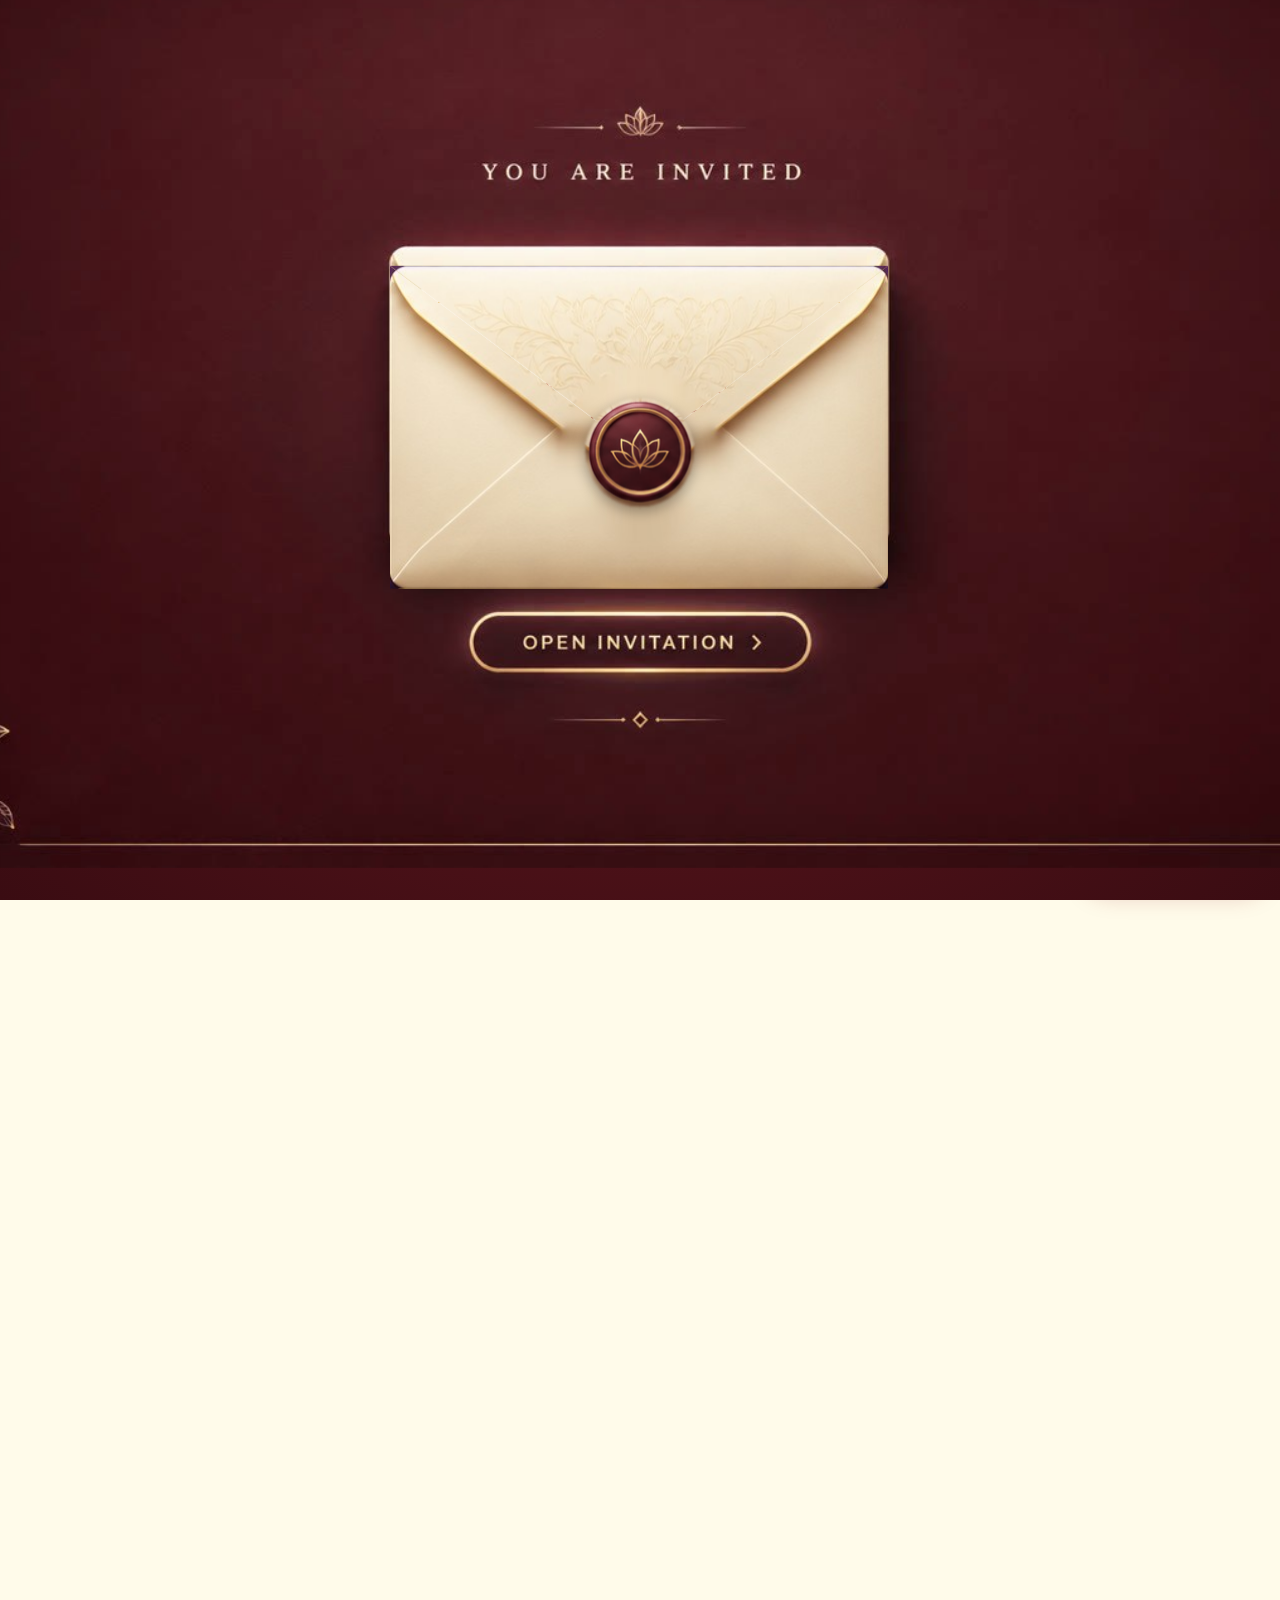
==== commit 3c738517: "updating index.html" ====
--- a/index.html
+++ b/index.html
@@ -50,9 +50,10 @@
 <div class="gate" id="gate" role="button" tabindex="0" aria-label="Tap to open the invitation">
   <div class="stage-g">
     <img class="stage-bg" src="gate-background.jpg" alt="" draggable="false">
+    <p class="gate-title">Wedding Invitation</p>
     <div class="env-layer">
       <div class="env-back"></div>
-      <div class="env-card"><div class="card-in"><span>You are invited</span><b>Hritesh &amp; Chetna</b><small>22 &ndash; 24 November 2026</small></div></div>
+      <div class="env-card"><div class="card-in"><span>You are invited</span><b>Wedding Invitation</b></div></div>
       <div class="env-front"></div>
       <div class="env-flap"><div class="flap-face"></div><div class="flap-back"></div></div>
       <img class="env-seal" src="wax-seal.png" alt="" draggable="false">
@@ -76,6 +77,7 @@
     <div class="ctext">
       <p class="shloka f" lang="sa">वक्रतुण्ड महाकाय सूर्यकोटि समप्रभ ।<br>निर्विघ्नं कुरु मे देव सर्वकार्येषु सर्वदा ॥</p>
       <p class="bless f">With blessings of our families</p>
+      <p class="wi f"><i></i>Wedding Invitation<i></i></p>
       <h1 class="names"><span>Hritesh</span><span class="amp">&amp;</span><span>Chetna</span></h1>
       <p class="date f">22nd &ndash; 24th November 2026</p>
       <p class="addr f">Dhani Sillar, Bansur, Kotputli-Behror, <br>Rajasthan &ndash; 301402</p>
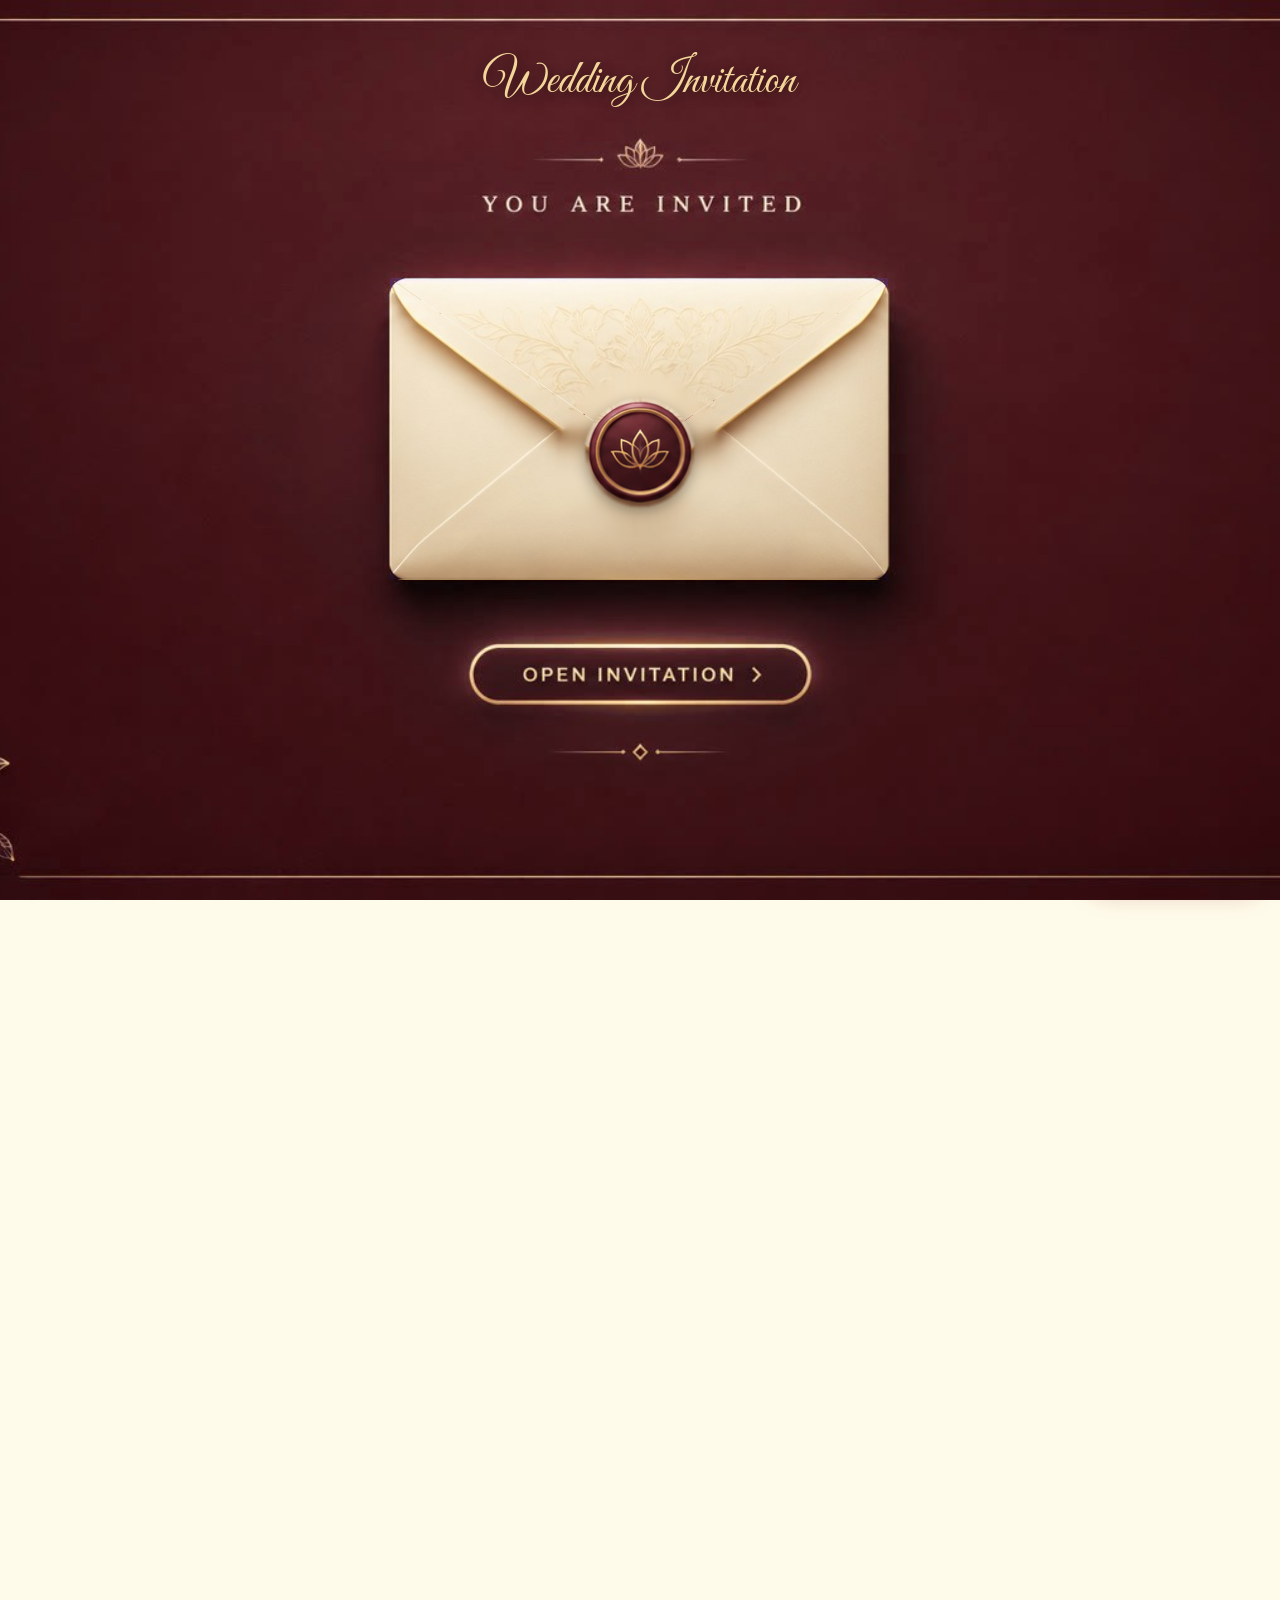
==== commit 4ff87ec2: "updating index.html - 2" ====
--- a/index.html
+++ b/index.html
@@ -53,7 +53,7 @@
     <p class="gate-title">Wedding Invitation</p>
     <div class="env-layer">
       <div class="env-back"></div>
-      <div class="env-card"><div class="card-in"><span>You are invited</span><b>Wedding Invitation</b></div></div>
+      <div class="env-card"><div class="card-in"><span>You are invited</span><b>Hritesh &amp; Chetna</b><small>22 &ndash; 24 November 2026</small></div></div>
       <div class="env-front"></div>
       <div class="env-flap"><div class="flap-face"></div><div class="flap-back"></div></div>
       <img class="env-seal" src="wax-seal.png" alt="" draggable="false">
--- a/style.css
+++ b/style.css
@@ -532,3 +532,15 @@
   *,*::before,*::after{animation:none!important;transition:none!important}
   .js .rv{opacity:1;transform:none}
 }
+
+/* "Wedding Invitation" labels */
+.gate-title{position:absolute;left:0;right:0;top:6.5%;margin:0;text-align:center;font:normal 2.6em/1 var(--script);color:#f3d79a;text-shadow:0 .05em .3em #0008;pointer-events:none}
+.gate.opening .gate-title{transition:opacity .6s;opacity:0}
+.wi{display:flex;align-items:center;justify-content:center;gap:calc(var(--u) * 8);margin-top:calc(var(--u) * 8)!important;font:600 calc(var(--u) * 10.5)/1 var(--ui);letter-spacing:.32em;text-transform:uppercase;color:#a3192d;padding-left:.32em}
+.wi i{display:block;width:calc(var(--u) * 26);height:1px;background:linear-gradient(90deg,transparent,var(--gold))}
+.wi i:last-child{background:linear-gradient(270deg,transparent,var(--gold))}
+.names{margin-top:calc(var(--u) * 5)}
+.ctext .f.wi{transition-delay:1.3s}
+.ctext .f.date{transition-delay:3s}
+.ctext .f.addr{transition-delay:3.25s}
+.ctext .f.hero-orn{transition-delay:3.5s}
